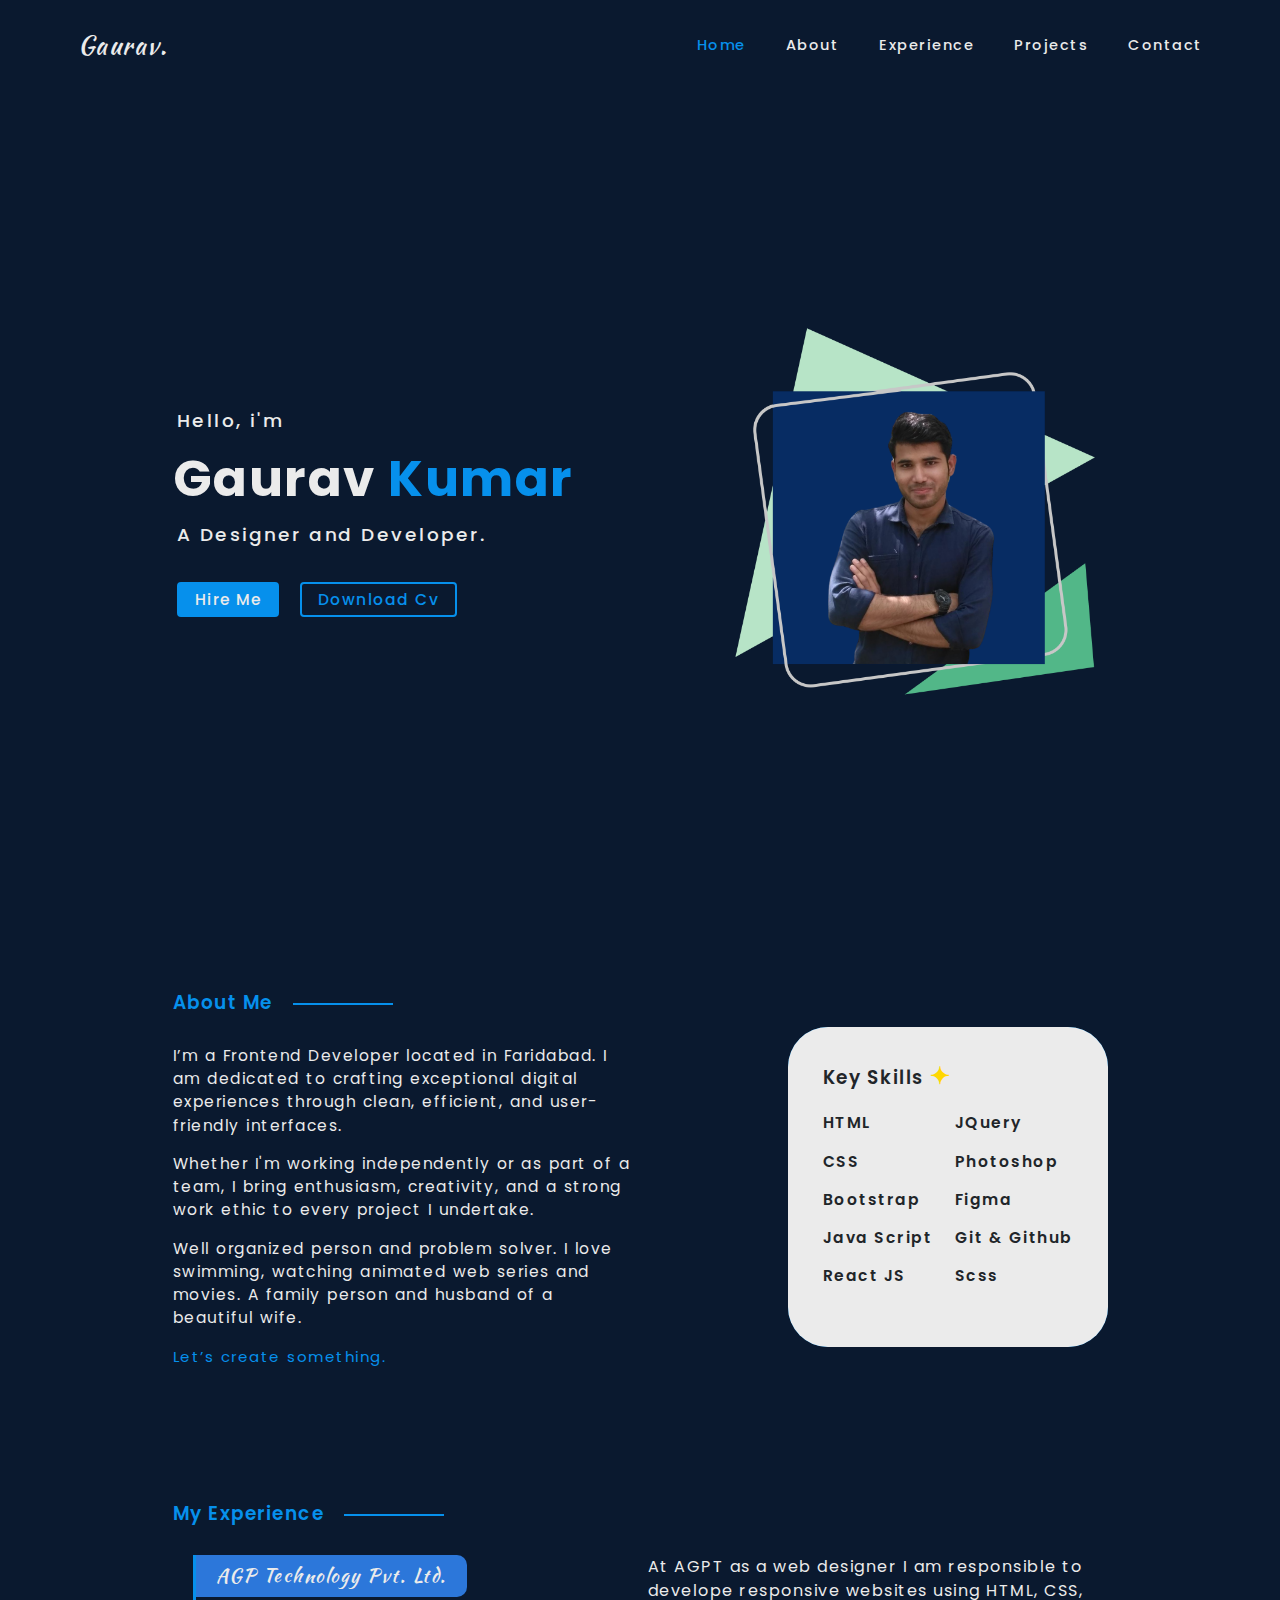
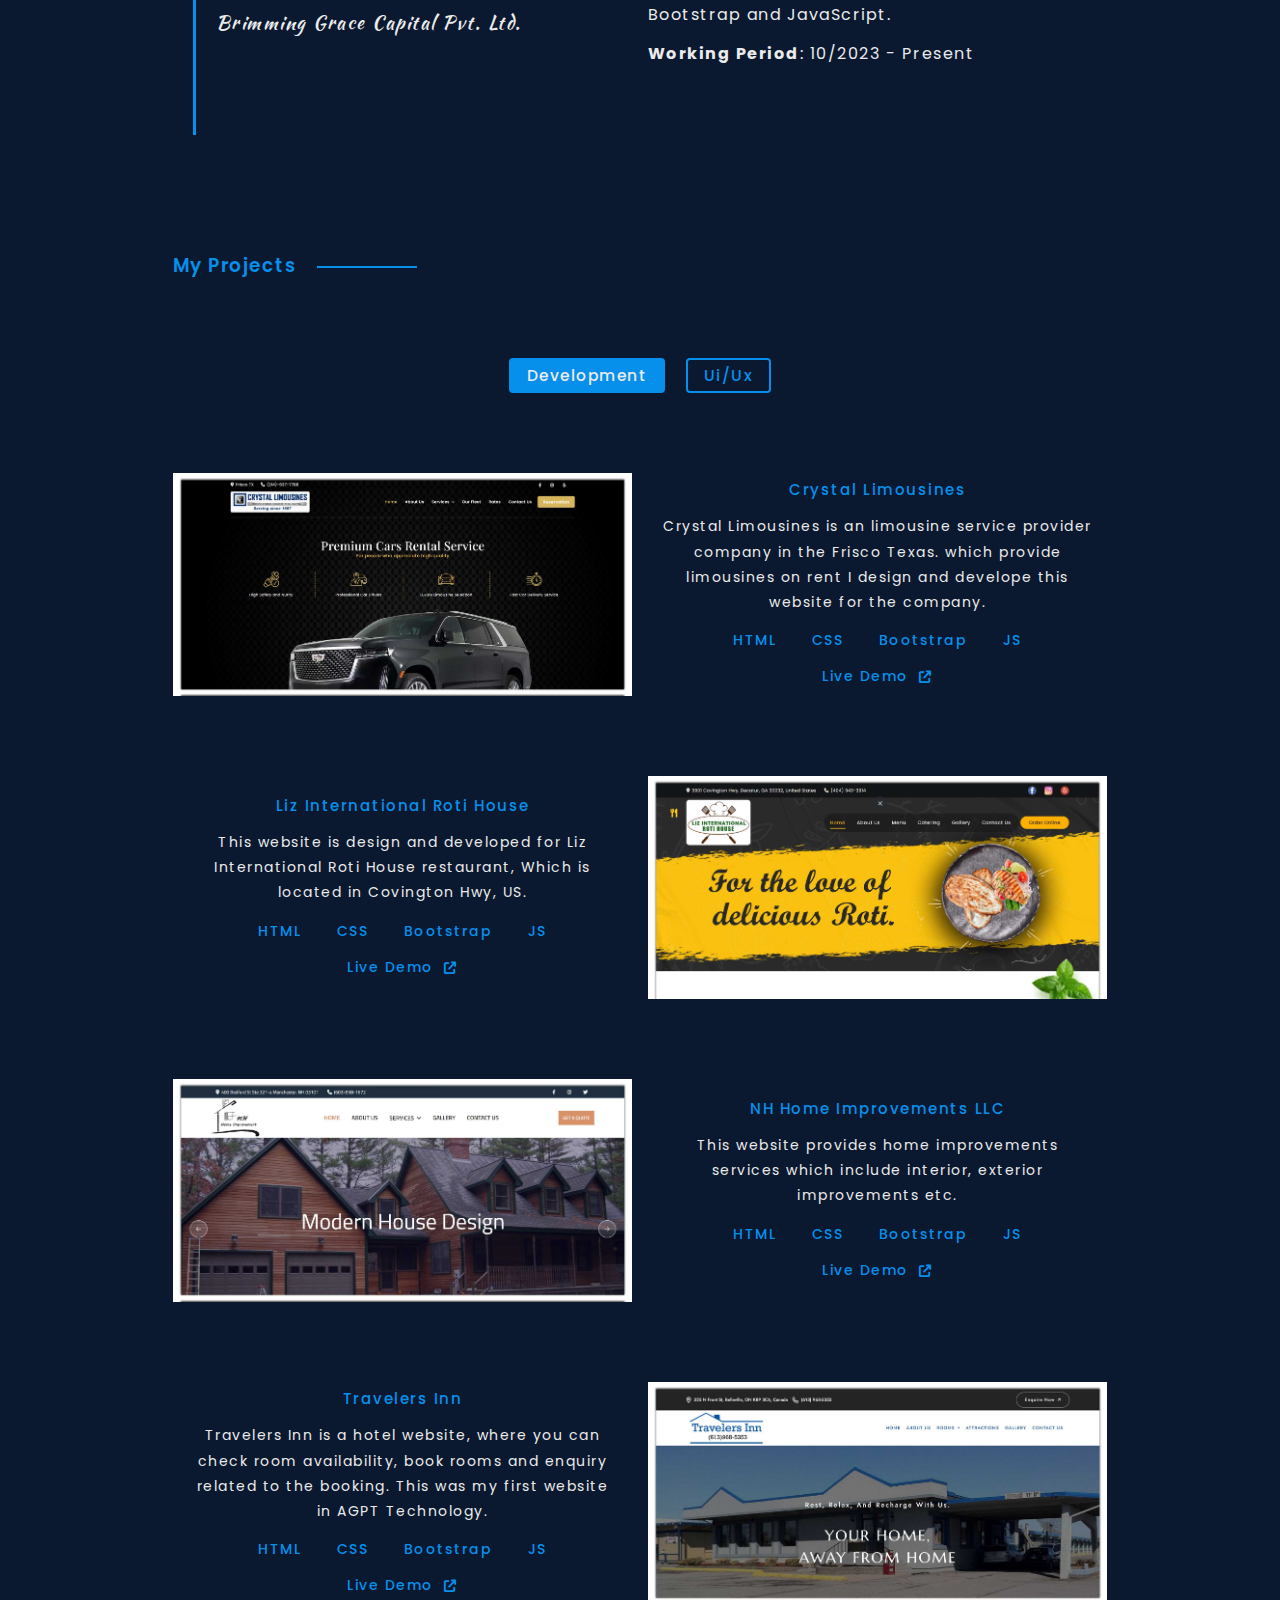
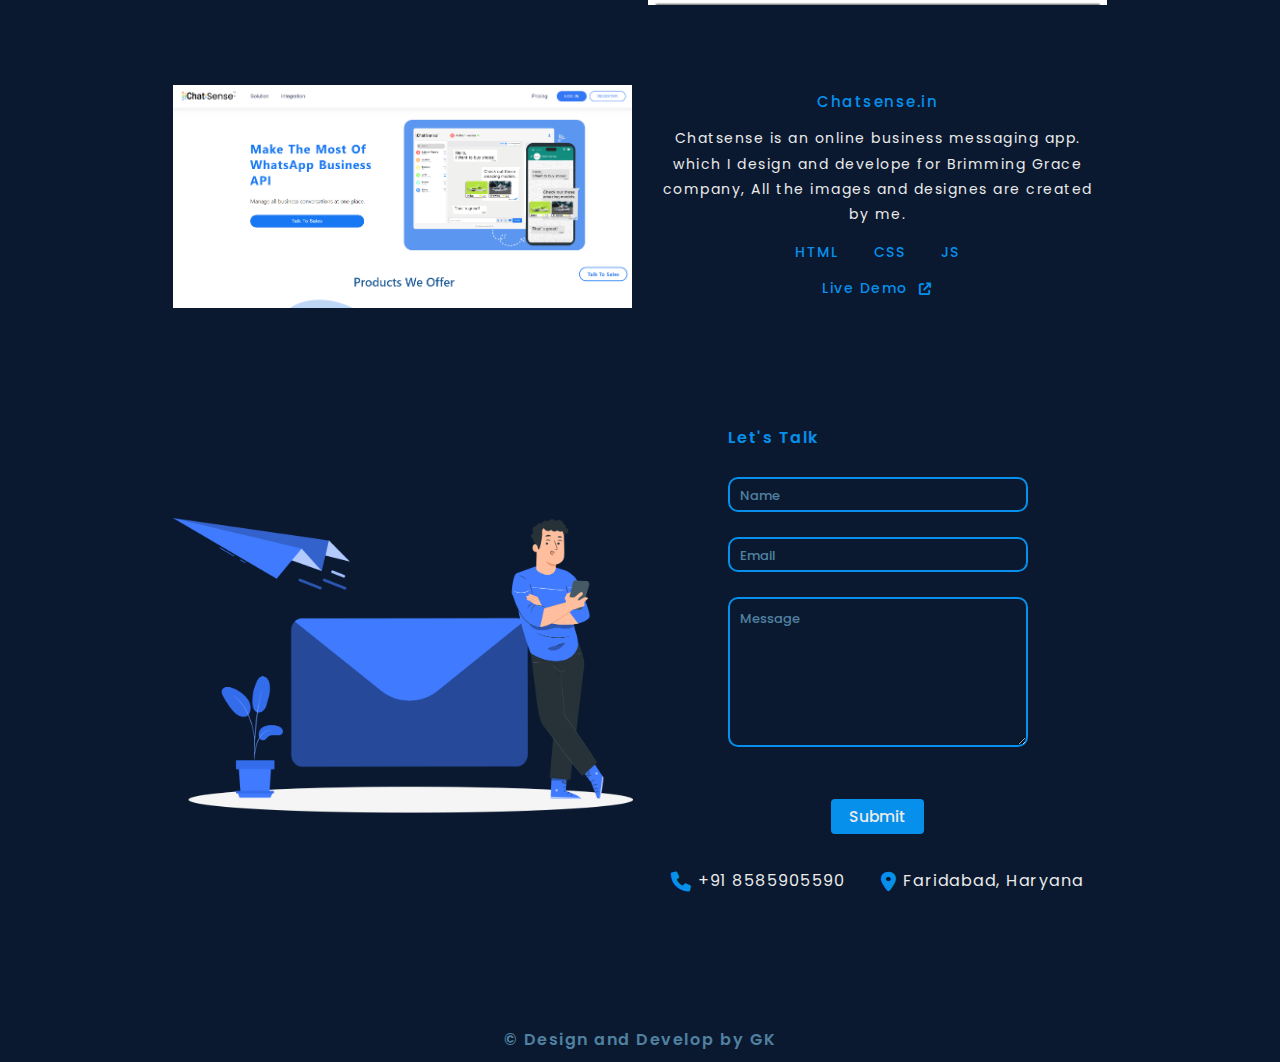
==== index.html @ 5a162b2b "Update index.html" ====
<!DOCTYPE html>
<html lang="en">
<head>

    <!-- meta -->
    <meta charset="UTF-8">
    <meta name="viewport" content="width=device-width, initial-scale=1.0">

    <!-- favicon -->
    <link rel="shortcut icon" href="assets/images/logo/favicon.png" type="image/x-icon">

    <!-- vendor css -->
    <link rel="stylesheet" href="assets/css/bootstrap.min.css">
    <link rel="stylesheet" href="assets/css/fontawesome-6.css">

    <!-- custom css -->
    <link rel="stylesheet" href="assets/css/custom.css">
    <link rel="stylesheet" href="assets/css/responsive.css">

    <title>Portfolio Of Gaurav kumar</title>

</head>
<body>

  <!-- header -->
  <header class="header"> 
    <nav class="navbar navbar-expand-md">
      <div class="container">
        <div class="logo">
          <a href="./" class="navbar-brand">Gaurav.</a>
        </div>
        <button class="navbar-toggler hamBtn" id="ham">
          <span class="line line1"></span>
          <span class="line line2"></span>
          <span class="line line3"></span>
        </button>

        <!-- mobile menu start -->
        <div class="navbar-menu" id="show-nav">

          <div class="mobile_menu">

            <div class="close_btn">
              <i class="fas fa-xmark" id="backArrow"></i>
            </div>

            <div class="profile_img">
              <img src="assets/images/profile/profileimage.jpg" alt="gaurav kumar portfolio image" >
            </div>
            
            <div class="m-name">Gaurav Kumar</div>

            <div class="social-links">
              <a href="https://github.com/frontendsoni" target="_blank"><i class="fa-brands fa-github"></i></a>
              <a href="https://www.linkedin.com/in/frontendsoni/" target="_blank"><i class="fa-brands fa-linkedin"></i></a>
              <a href="#"><i class="fa-brands fa-discord"></i></a>
              <a href="#"><i class="fa-brands fa-instagram"></i></a>
            </div>

          </div>

          <!-- desktop menu -->
          <ul class="navbar-nav mb-lg-0">
            <li class="nav-item">
              <a class="nav-link onactive" aria-current="page" href="./">Home</a>
            </li>
            <li class="nav-item">
              <a class="nav-link" href="#about">about</a>
            </li>
            <li class="nav-item">
              <a class="nav-link" href="#experience">experience</a>
            </li>
            <li class="nav-item">
              <a class="nav-link" href="#projects">projects</a>
            </li>
            <li class="nav-item">
              <a class="nav-link" href="#contact">contact</a>
            </li>
          </ul>

          <!-- mobile menu copyright info -->
          <div class="design-info">
            <p > &#169; copyright Gaurav Kumar</p>
          </div>

        </div>
      </div>
    </nav>
  </header>

  <!-- hero section -->
  <section class="hero_sec">
    <div class="container">
      <div class="row hero_row">
        <div class="col-lg-10 mx-lg-auto">
          <div class="row hero_row1">
            <div class="col-md-7 hero-text">
              <div class="hero_content">
                <p>Hello, i'm</p>
                <h1>Gaurav <span>Kumar</span></h1>
                <h2>A Designer and Developer.</h2>
                <div class="btn_box">
                  <a href="#contact" class="common_btn primary_btn me-4">Hire Me</a>
                  <a href="assets/resume/gaurav_resume.pdf" download="Gaurav_resume.pdf" class="common_btn secondary_btn">Download Cv</a>
                </div>
              </div>
            </div>
            <div class="col-md-5">
              <img src="assets/images/profile/heroimage.png" alt="frontend developer gaurav kumar">
            </div>
          </div>
        </div>
      </div>
    </div>
  </section>

  <main>
    <!-- about section -->
    <section class="about_sec sec_padding" id="about">
      <div class="container">
        <div class="row">
          <div class="col-lg-10 mx-lg-auto">
            <div class="row align-items-center">
              <div class="col-md-6">
                <div class="about-text">
                  <h3 class="section_title">About Me</h3>
                  <p>I’m a Frontend Developer located in Faridabad. I am dedicated to crafting exceptional digital experiences through clean, efficient, and user-friendly interfaces.</p>
                  <p>Whether I'm working independently or as part of a team, I bring enthusiasm, creativity, and a strong work ethic to every project I undertake.</p>
                  <p>Well organized person and problem solver. I love swimming, watching animated web series and movies. A family person and husband of a beautiful wife.</p>
                  <p><a href="#contact" class="lets_create">Let’s create something.</a></p>
                </div>
              </div>
              <div class="col-md-6">
                <div class="skill-container">
                  <div class="skillBoxBlue">
                    <div class="skillBoxWhite">
                      <h3 class="my-skills">key skills</h3>
                      <div class="skills-data d-flex  justify-content-between">
                        <ul >
                          <li>HTML</li>
                          <li>CSS</li>
                          <li>Bootstrap</li>
                          <li>Java Script</li>
                          <li>React JS</li>
                        </ul>
                        <ul>
                          <li>JQuery</li>
                          <li>Photoshop</li>
                          <li>Figma</li>
                          <li>Git & Github</li>
                          <li>Scss</li>
                        </ul>
                      </div>
                    </div>
                  </div>
    
                </div>
              </div>
            </div>
          </div>
        </div>
      </div>
    </section>

    <!-- my experience section -->
  <section class="experience_sec sec_padding" id="experience">
    <div class="container">
      <div class="row">
        <div class="col-lg-10 mx-lg-auto">
          <div class="row">
            <div class="col-md-12">
              <h3 class="section_title">My Experience</h3>
            </div>
            <div class="col-md-6">
              <ul class="companies-list">
                <li><a href="#" class="company active-company" onclick="showCompanyDesc('description2', event)">AGP Technology Pvt. Ltd.</a></li>
                <li><a href="#" class="company" onclick="showCompanyDesc('description1', event)">Brimming Grace Capital Pvt. Ltd.</a></li>
              </ul>
            </div>
            <div class="col-md-6">
              <div class="company_detail">
                <div  id="description2" class="company_desc c-active">
                  <p>At AGPT as a web designer I am responsible to develope responsive websites using HTML, CSS, Bootstrap and
                    JavaScript.</p>
                  <p><strong>Working Period</strong>: 10/2023 - Present</p>
                </div>
                <div  id="description1" class="company_desc">
                  <p>At Brimming Grace where I worked as a Web Designer for their new product Chatsense.in and Dialsense.in</p>
                  <p><strong>Working Period</strong>: 09/2022 - 10/2023</p>
                </div>
              </div>
            </div>
          </div>
        </div>
      </div>
    </div>
  </section>

    <!-- projects section -->
    <section class="project_sec sec_padding" id="projects">
      <div class="container">
        <div class="row">
          <div class="col-lg-10 mx-lg-auto">
            <div class="row">
              <div class="col-md-12">
                <h3 class="section_title">My Projects</h3>
              </div>
              <div class="col-md-12">
                <div class="btn_box text-center">
                  <a href="#" class="common_btn primary_btn me-4 wt-btn"  data-target="devWork">Development</a>
                  <a href="#" class="common_btn secondary_btn wt-btn" data-target="uiWork">Ui/Ux</a>
                </div>
              </div>
            </div>
            <div class="project_wrap w-section active" id="devWork">
              <div class="row align-items-center project_pad">
                <div class="col-md-6">
                  <div class="project-img-box">
                    <img src="assets/images/projects/crystal-limousine.jpg" alt="project1" class="project-image ">
                  </div>
                </div>
                <div class="col-md-6 space">
                  <div class="project_content text-center">
                    <h4>Crystal Limousines</h4>
                    <p>
                      Crystal Limousines is an limousine service provider company in the Frisco Texas. which provide limousines on rent I design and develope this website for the company.
                    </p>
                    <div class="tech-use">
                      <span>HTML</span>
                      <span>CSS</span>
                      <span>Bootstrap</span>
                      <span>JS</span>
                    </div>
                    <div class="code-demo">
                      <a href="https://www.crystallimousinesdfw.com/" target="_blank">
                        Live Demo 
                        <i class="fa-solid fa-arrow-up-right-from-square"></i>
                      </a>
                    </div>
                  </div>
                </div>
              </div>
              <div class="row align-items-center project_pad flex-row-reverse">
                <div class="col-md-6">
                  <div class="project-img-box">
                    <img src="assets/images/projects/liz-international.jpg" alt="project2" class="project-image ">
                  </div>
                </div>
                <div class="col-md-6 space">
                  <div class="project_content text-center">
                    <h4>Liz International Roti House</h4>
                    <p>
                      This website is design and developed for Liz International Roti House restaurant, Which is located in Covington Hwy, US.
                    </p>
                    <div class="tech-use">
                      <span>HTML</span>
                      <span>CSS</span>
                      <span>Bootstrap</span>
                      <span>JS</span>
                    </div>
                    <div class="code-demo">
                      <a href="https://lizinternationalrotihouse.com/ " target="_blank">
                        Live Demo 
                        <i class="fa-solid fa-arrow-up-right-from-square"></i>
                      </a>
                    </div>
                  </div>
                </div>
              </div>
              <div class="row align-items-center project_pad">
                <div class="col-md-6">
                  <div class="project-img-box">
                    <img src="assets/images/projects/nh-home.jpg" alt="project3" class="project-image">
                  </div>
                </div>
                <div class="col-md-6 space">
                  <div class="project_content text-center">
                    <h4>NH Home Improvements LLC</h4>
                    <p>
                      This website provides home improvements services which include interior, exterior improvements etc.
                    </p>
                    <div class="tech-use">
                      <span>HTML</span>
                      <span>CSS</span>
                      <span>Bootstrap</span>
                      <span>JS</span>
                    </div>
                    <div class="code-demo">
                      <a href="https://www.newhampshirehomeimprovementsllc.com/" target="_blank">
                        Live Demo 
                        <i class="fa-solid fa-arrow-up-right-from-square"></i>
                      </a>
                    </div>
                  </div>
                </div>
              </div>
              <div class="row align-items-center project_pad flex-row-reverse">
                <div class="col-md-6">
                  <div class="project-img-box">
                    <img src="assets/images/projects/travelers-inn.jpg" alt="project1" class="project-image ">
                  </div>
                </div>
                <div class="col-md-6 space">
                  <div class="project_content text-center">
                    <h4>Travelers Inn</h4>
                    <p>
                      Travelers Inn is a hotel website, where you can check room availability, book rooms and enquiry related to the booking. This was my first website in AGPT Technology.
                    </p>
                    <div class="tech-use">
                      <span>HTML</span>
                      <span>CSS</span>
                      <span>Bootstrap</span>
                      <span>JS</span>
                    </div>
                    <div class="code-demo">
                      <a href="https://www.travelersinn.ca/" target="_blank">
                        Live Demo 
                        <i class="fa-solid fa-arrow-up-right-from-square"></i>
                      </a>
                    </div>
                  </div>
                </div>
              </div>
              <div class="row align-items-center project_pad">
                <div class="col-md-6">
                  <div class="project-img-box">
                    <img src="assets/images/projects/chatsense.png" alt="project1" class="project-image ">
                  </div>
                </div>
                <div class="col-md-6 space">
                  <div class="project_content text-center">
                    <h4>Chatsense.in</h4>
                    <p>
                      Chatsense is an online business messaging app. which I design and develope for Brimming Grace company, All the images and designes are created by me.
                    </p>
                    <div class="tech-use">
                      <span>HTML</span>
                      <span>CSS</span>
                      <span>JS</span>
                    </div>
                    <div class="code-demo">
                      <a href="https://chatsense.in/" target="_blank">
                        Live Demo 
                        <i class="fa-solid fa-arrow-up-right-from-square"></i>
                      </a>
                    </div>
                  </div>
                </div>
              </div>
            </div>
          </div>
          <div class="row project_pad w-section" id="uiWork">
            <div class="col-md-6 mx-auto">
              <div class="tile-box">
                <img src="assets/images/resources/No-data.gif" alt="" class="w-100">
              </div>
            </div>
          </div>
        </div>
      </div>
    </section>

    <!-- contact section -->

    <section class="contact_sec sec_padding" id="contact">
      <div class="container">
        <div class="row">
          <div class="col-lg-10 mx-lg-auto">
            <div class="row align-items-center">
              <div class="col-md-6">
                <img src="assets/images/resources/email.png" alt="email-pic">
              </div>
              <div class="col-md-6">
                <div class="align_wrap">
                  <div class="form_wrap">
                    <h5 class="contact-heading" id="contact">
                      Let's Talk
                    </h5>
                    <form action="https://formspree.io/f/xoqolaor"
                    method="POST" id="contactForm">
                      <div>
                        <input type="text" name="name" placeholder="Name" id="name">
                        <div id="nameerr" class="err"></div>
                      </div>
                      <div>
                        <input type="email" name="email" placeholder="Email" id="email">
                        <div id="emailerr" class="err"></div>
                      </div>
                      <div>
                        <textarea name="message" id="message" cols="30" rows="10" placeholder="Message"></textarea>
                        <div id="messageerr" class="err"></div>
                      </div>
                      <div class="buttonBox text-center"><button type="submit" class="common_btn primary_btn" id="form-submit-btn">Submit</button></div>
                    </form>
                  </div>
                </div>
                <div class="contactInfo">
                  <span class="mobileNumber"><i class="fas fa-phone"></i> +91 8585905590</span>
                  <span class="address"><i class="fas fa-location-dot"></i> Faridabad, Haryana</span>
                </div>
              </div>
            </div>   
          </div>
        </div>
        
      </div>
    </section>
  </main>

  <!-- footer -->
  <footer class="buy_me_coffee">
    <div class="container">
      <div class="row">
        <div class="col-md-12">
          <div class="copyright">
            <!-- <p><i class="fa-regular fa-cup-straw"></i> Buy Me Coffee <i class="fa-regular fa-cup-straw"></i></p> -->
            <p class="copyright-text"> &#169; Design and Develop by GK</p>
          </div>
        </div>
      </div>
    </div>
  </footer>

  <!--vendor js  -->
  <script src="assets/js/bootstrap.bundle.min.js"></script>

  <!-- custom js -->
  <script src="assets/js/custom.js"></script>

</body>
</html>
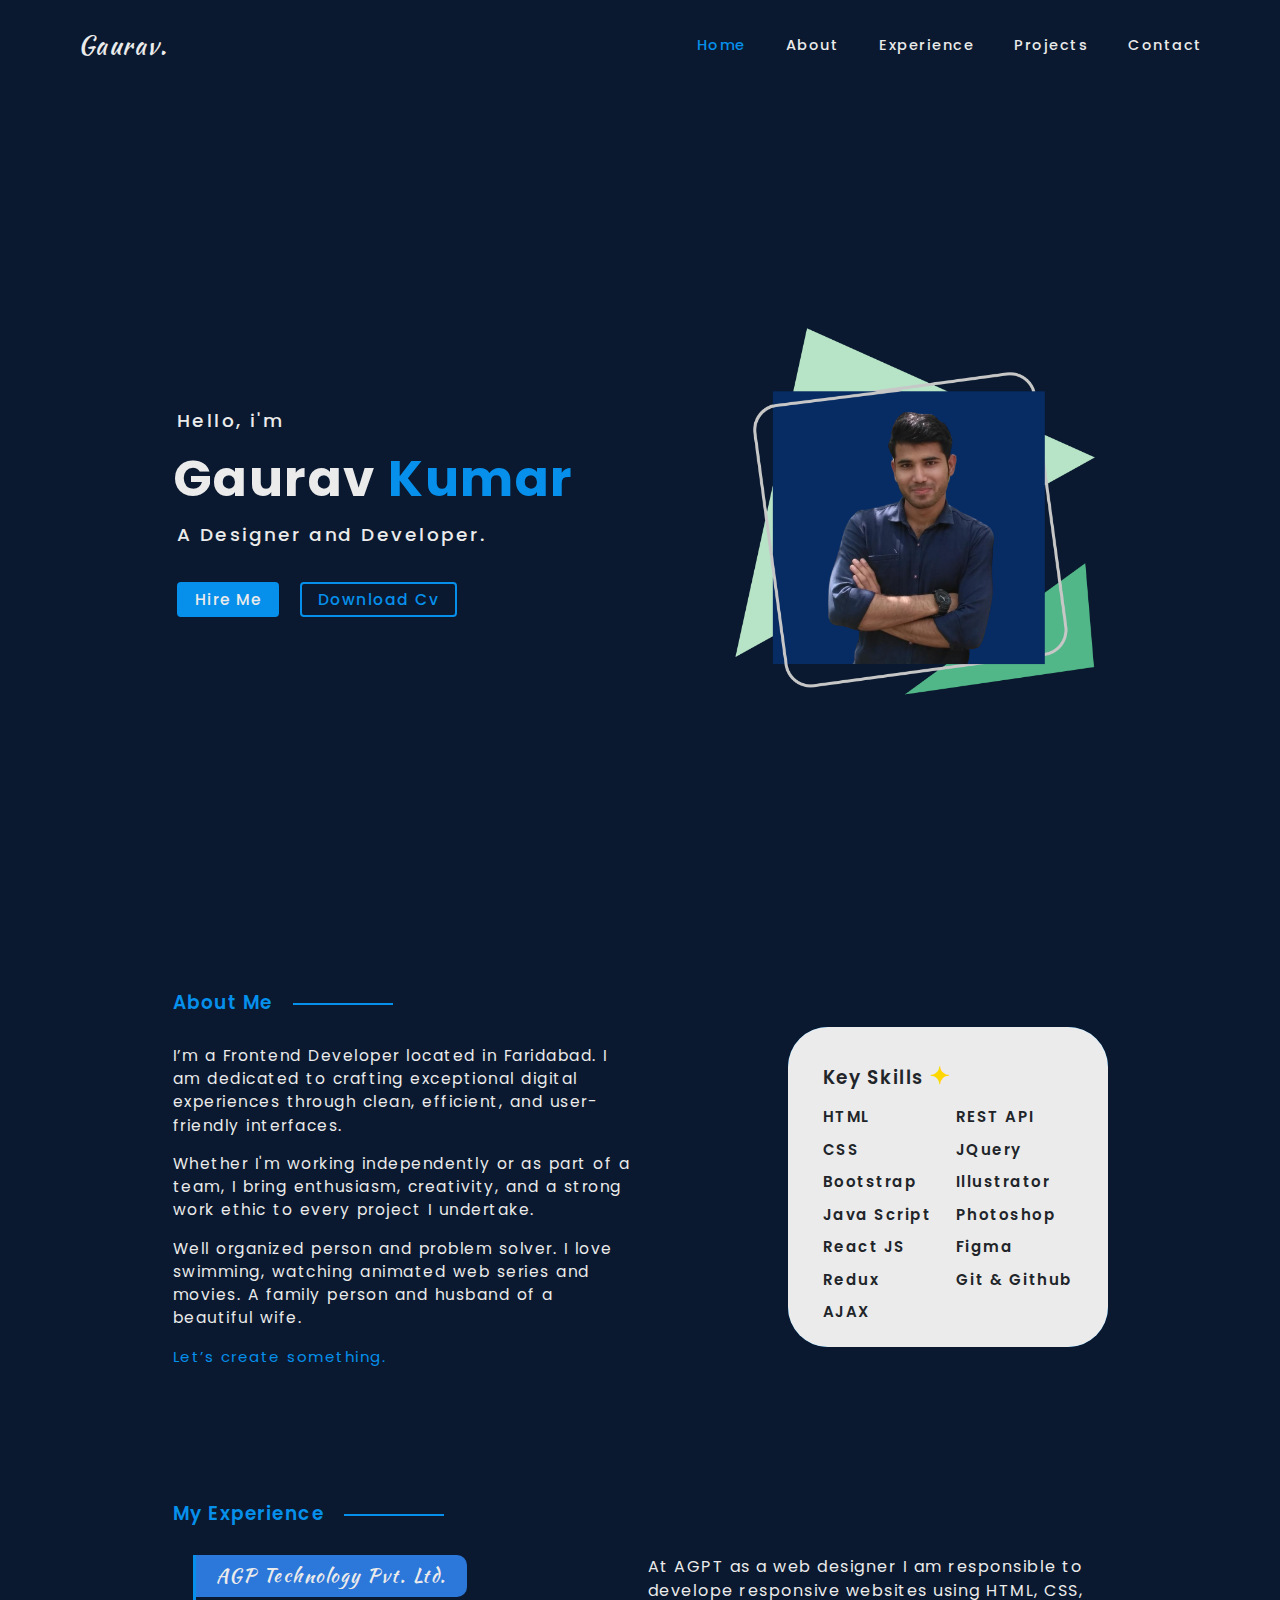
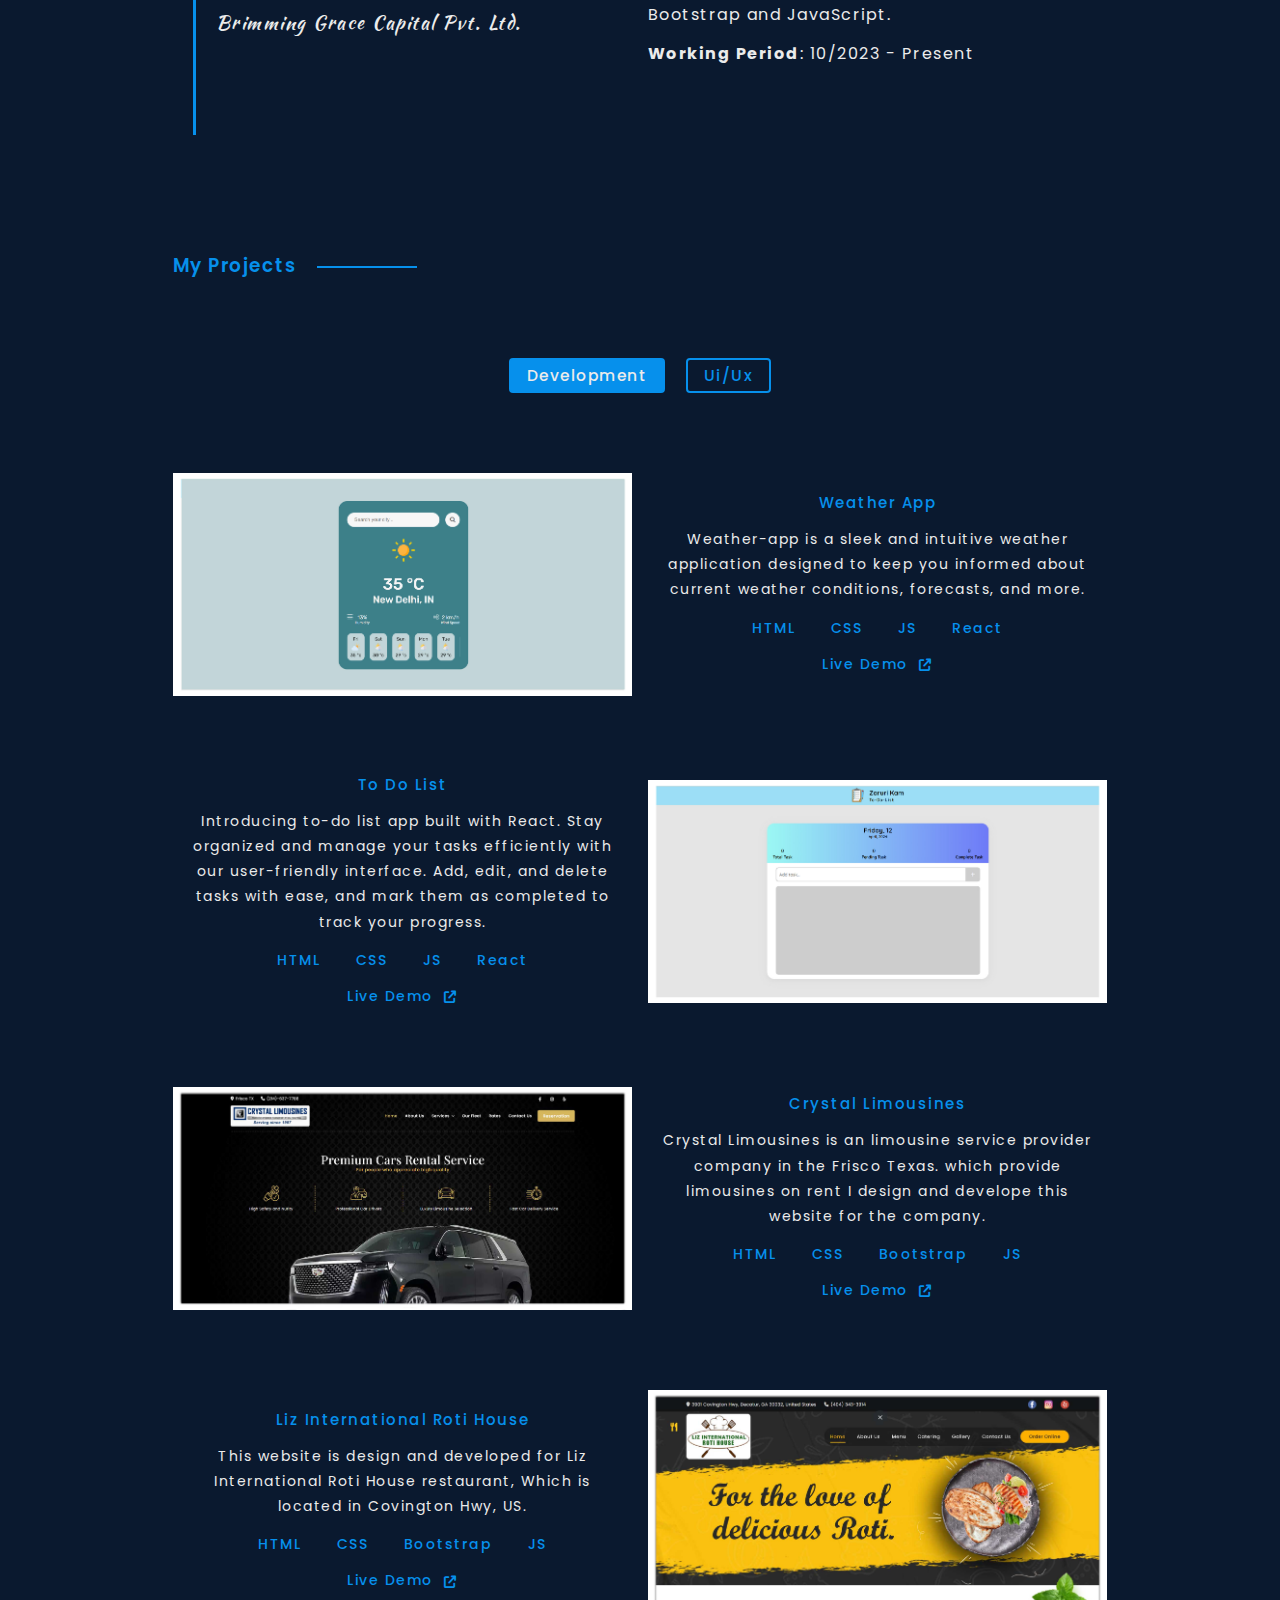
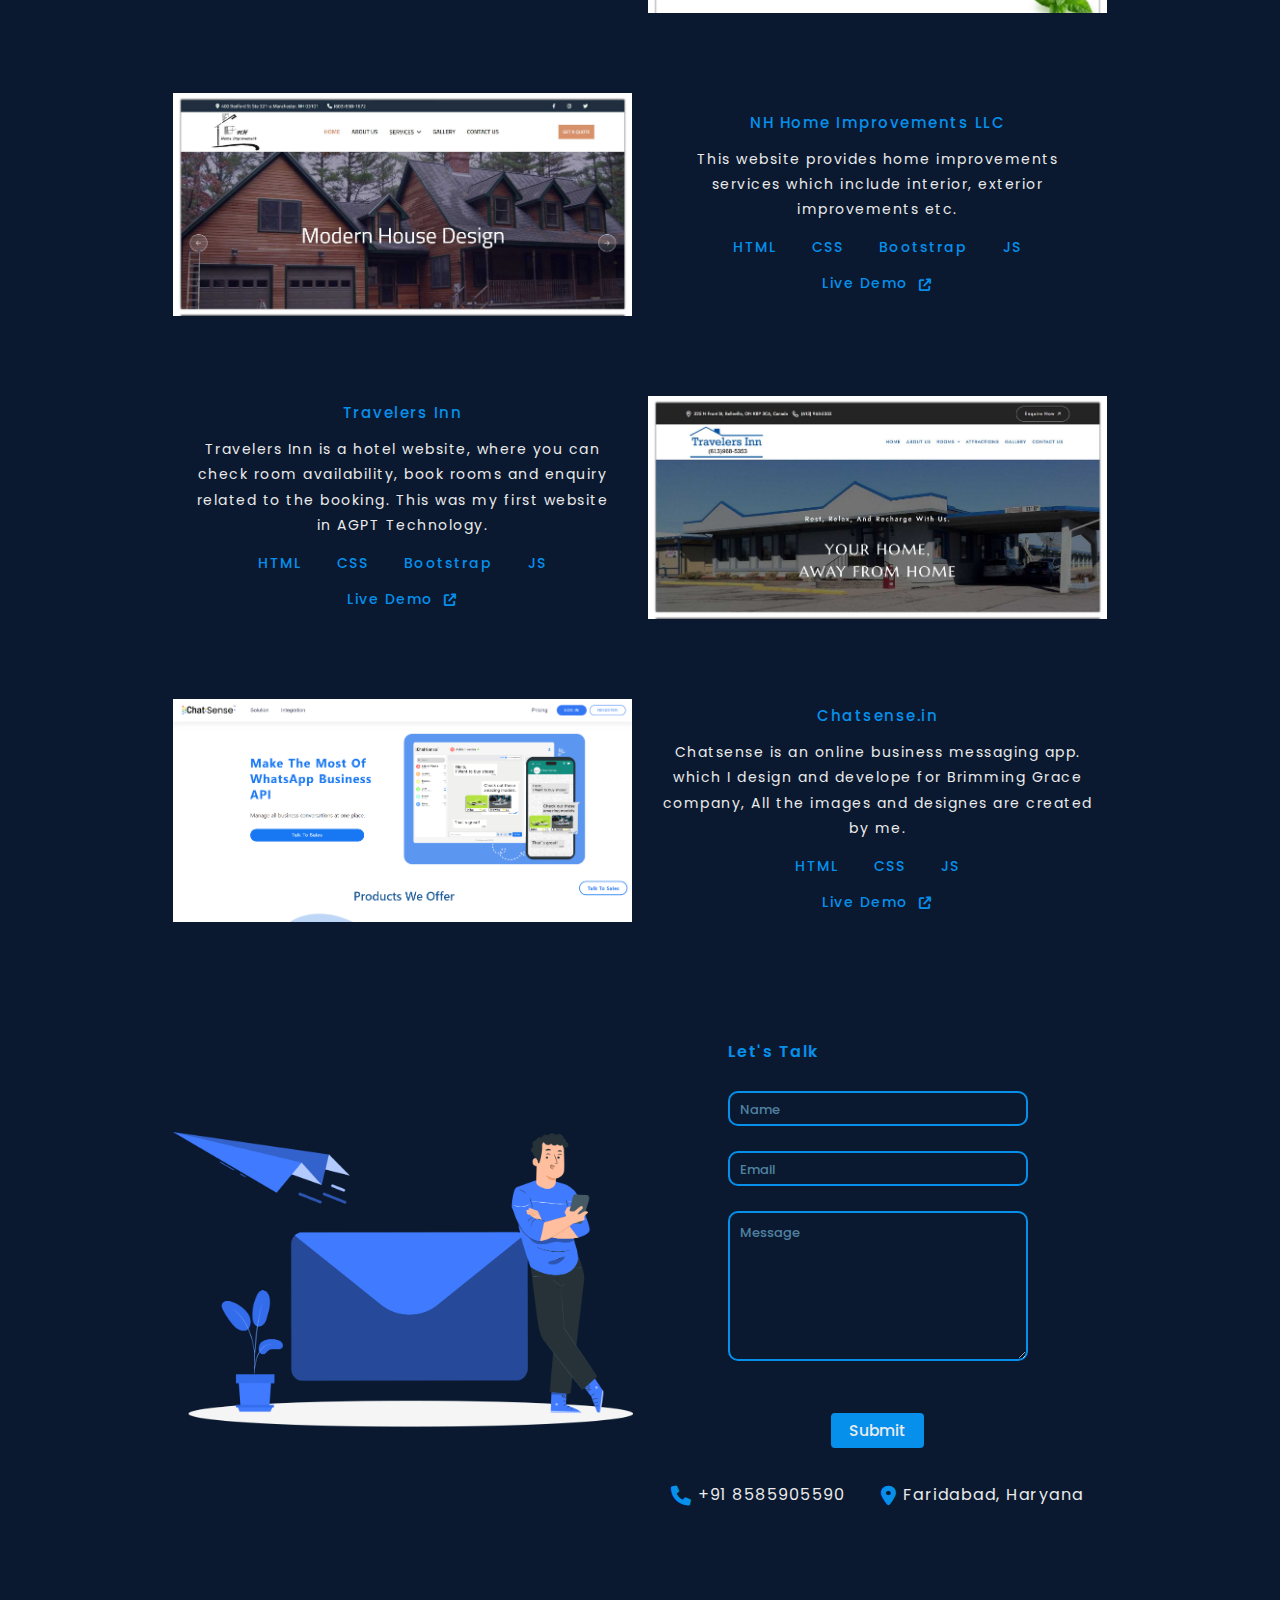
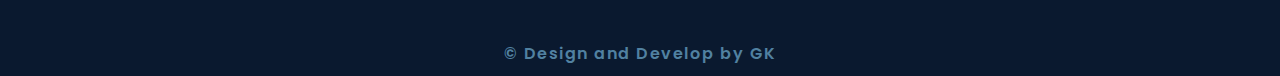
==== commit 91d13b76: "update portfolio" ====
--- a/index.html
+++ b/index.html
@@ -101,7 +101,7 @@
                 <h2>A Designer and Developer.</h2>
                 <div class="btn_box">
                   <a href="#contact" class="common_btn primary_btn me-4">Hire Me</a>
-                  <a href="assets/resume/gaurav_resume.pdf" download="Gaurav_resume.pdf" class="common_btn secondary_btn">Download Cv</a>
+                  <a href="https://github.com/frontendsoni/myportfolio/raw/main/assets/resume/gaurav_resume.pdf" download="Gaurav_resume.pdf" class="common_btn secondary_btn">Download Cv</a>
                 </div>
               </div>
             </div>
@@ -142,13 +142,16 @@
                           <li>Bootstrap</li>
                           <li>Java Script</li>
                           <li>React JS</li>
+                          <li>Redux</li>
+                          <li>AJAX</li>
                         </ul>
                         <ul>
+                          <li>REST API</li>
                           <li>JQuery</li>
+                          <li>Illustrator</li>
                           <li>Photoshop</li>
                           <li>Figma</li>
                           <li>Git & Github</li>
-                          <li>Scss</li>
                         </ul>
                       </div>
                     </div>
@@ -213,6 +216,60 @@
               </div>
             </div>
             <div class="project_wrap w-section active" id="devWork">
+              <div class="row align-items-center project_pad">
+                <div class="col-md-6">
+                  <div class="project-img-box">
+                    <img src="assets/images/projects/weather-app.jpg" alt="weather-app" class="project-image ">
+                  </div>
+                </div>
+                <div class="col-md-6 space">
+                  <div class="project_content text-center">
+                    <h4>Weather App</h4>
+                    <p>
+                      Weather-app is a sleek and intuitive weather application designed to keep you informed about current weather conditions, forecasts, and more.
+                    </p>
+                    <div class="tech-use">
+                      <span>HTML</span>
+                      <span>CSS</span>
+                      <span>JS</span>
+                      <span>React</span>
+                    </div>
+                    <div class="code-demo">
+                      <a href="https://frontendsoni.github.io/weather-app/" target="_blank">
+                        Live Demo 
+                        <i class="fa-solid fa-arrow-up-right-from-square"></i>
+                      </a>
+                    </div>
+                  </div>
+                </div>
+              </div>
+              <div class="row align-items-center project_pad flex-row-reverse">
+                <div class="col-md-6">
+                  <div class="project-img-box">
+                    <img src="assets/images/projects/todo-list.jpg" alt="todo-list" class="project-image ">
+                  </div>
+                </div>
+                <div class="col-md-6 space">
+                  <div class="project_content text-center">
+                    <h4>To Do List</h4>
+                    <p>
+                      Introducing to-do list app built with React. Stay organized and manage your tasks efficiently with our user-friendly interface. Add, edit, and delete tasks with ease, and mark them as completed to track your progress.
+                    </p>
+                    <div class="tech-use">
+                      <span>HTML</span>
+                      <span>CSS</span>
+                      <span>JS</span>
+                      <span>React</span>
+                    </div>
+                    <div class="code-demo">
+                      <a href="https://frontendsoni.github.io/todolist-react/" target="_blank">
+                        Live Demo 
+                        <i class="fa-solid fa-arrow-up-right-from-square"></i>
+                      </a>
+                    </div>
+                  </div>
+                </div>
+              </div>
               <div class="row align-items-center project_pad">
                 <div class="col-md-6">
                   <div class="project-img-box">
--- a/assets/css/custom.css
+++ b/assets/css/custom.css
@@ -261,7 +261,7 @@
   text-transform: capitalize;
   font-size: 1.85rem;
   font-weight: 600;
-  padding-bottom: 15px;
+  margin-bottom: 15px;
 }
 .my-skills::after {
     content: "✦";
@@ -270,9 +270,9 @@
     color: rgb(255, 215, 0);  
 }
 .skills-data ul li {
-  font-size: 1.55rem;
+  font-size: 1.5rem;
   font-weight: 600;
-  padding-bottom: 15px;
+  padding-bottom: 10px;
  }
 
 /* my experience section */
@@ -323,6 +323,14 @@
 }
 .btn_box {
   margin-top: 50px;
+}
+.primary_btn.wt-btn:hover {
+  color: var(--primary-color);
+  background-color: var(--secondary-color);
+}
+.secondary_btn.wt-btn:hover {
+  background-color: transparent;
+  color: var(--secondary-color);
 }
 .project_content {
   font-size: 1.4rem;
--- a/assets/css/responsive.css
+++ b/assets/css/responsive.css
@@ -140,6 +140,7 @@
   }
   .skills-data ul li{
     font-size: 1.4rem;
+    padding-bottom: 8px;
   }
 
   .btn_box {
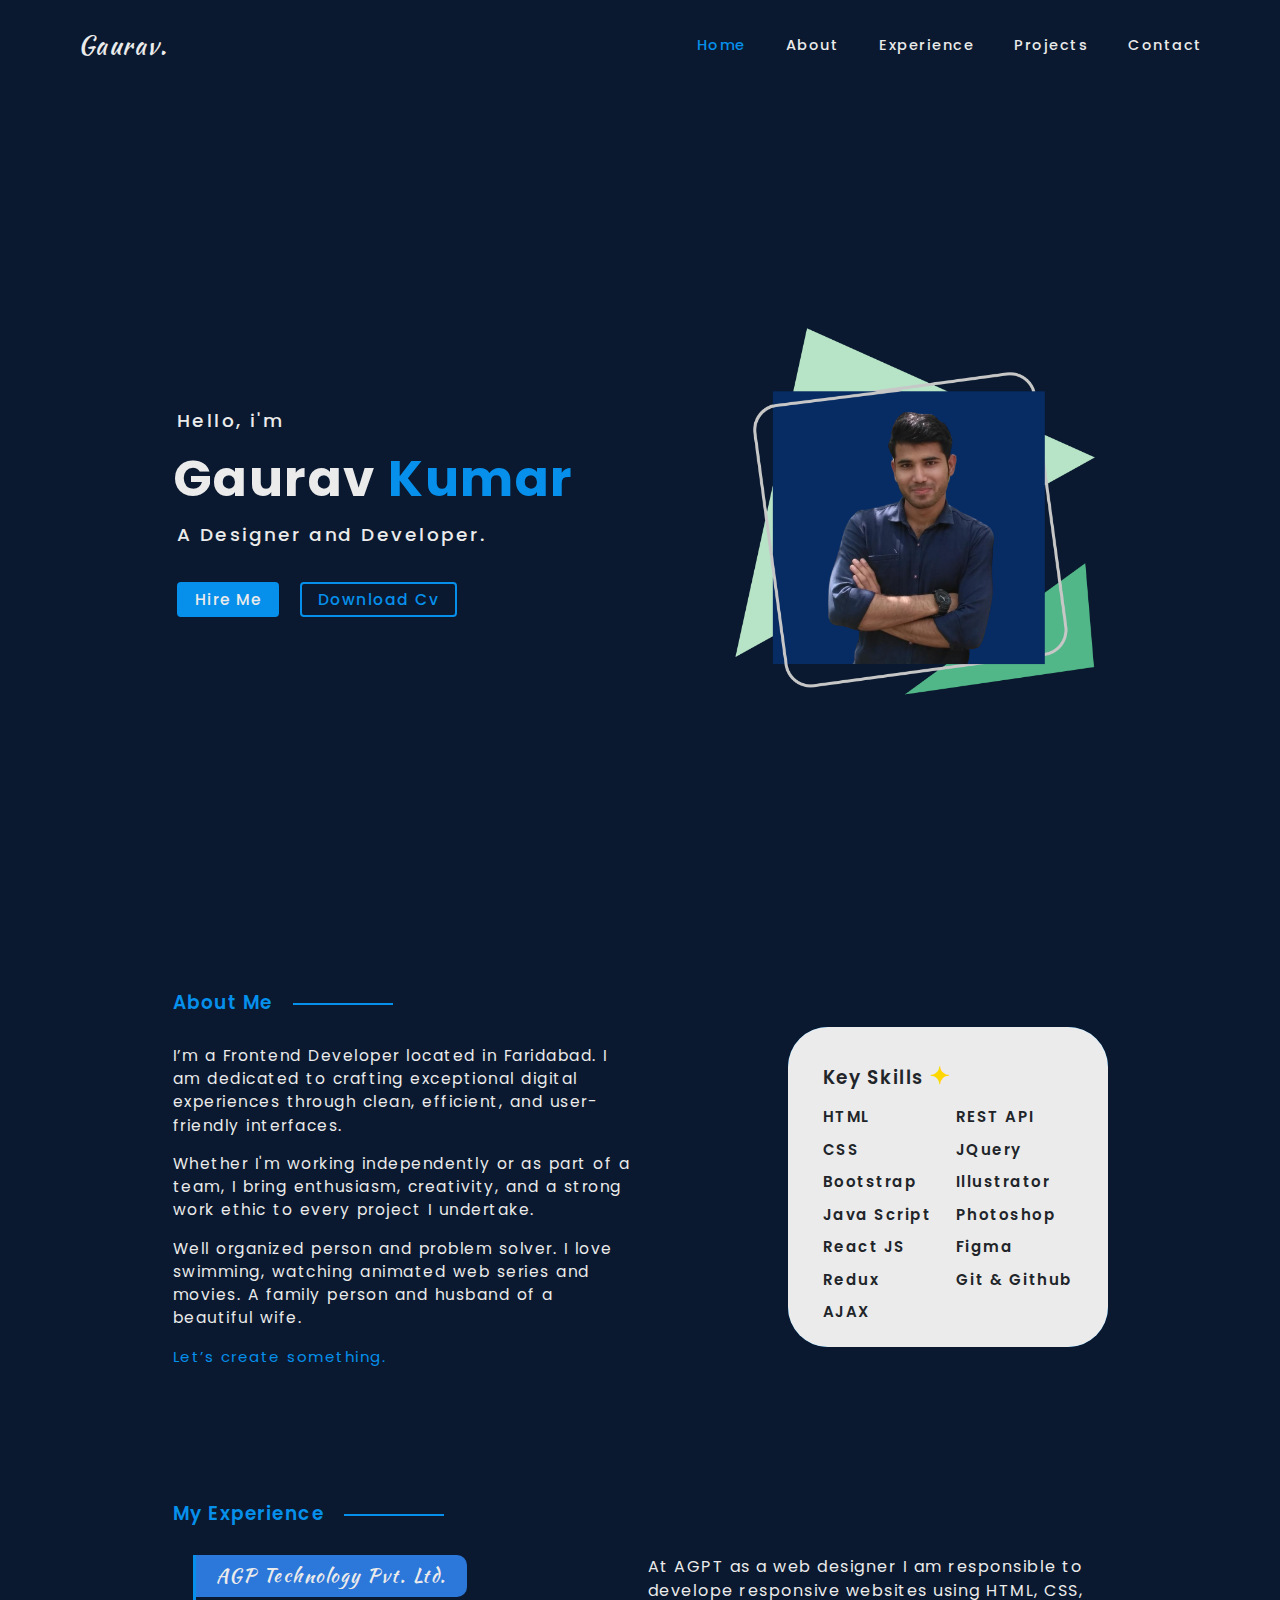
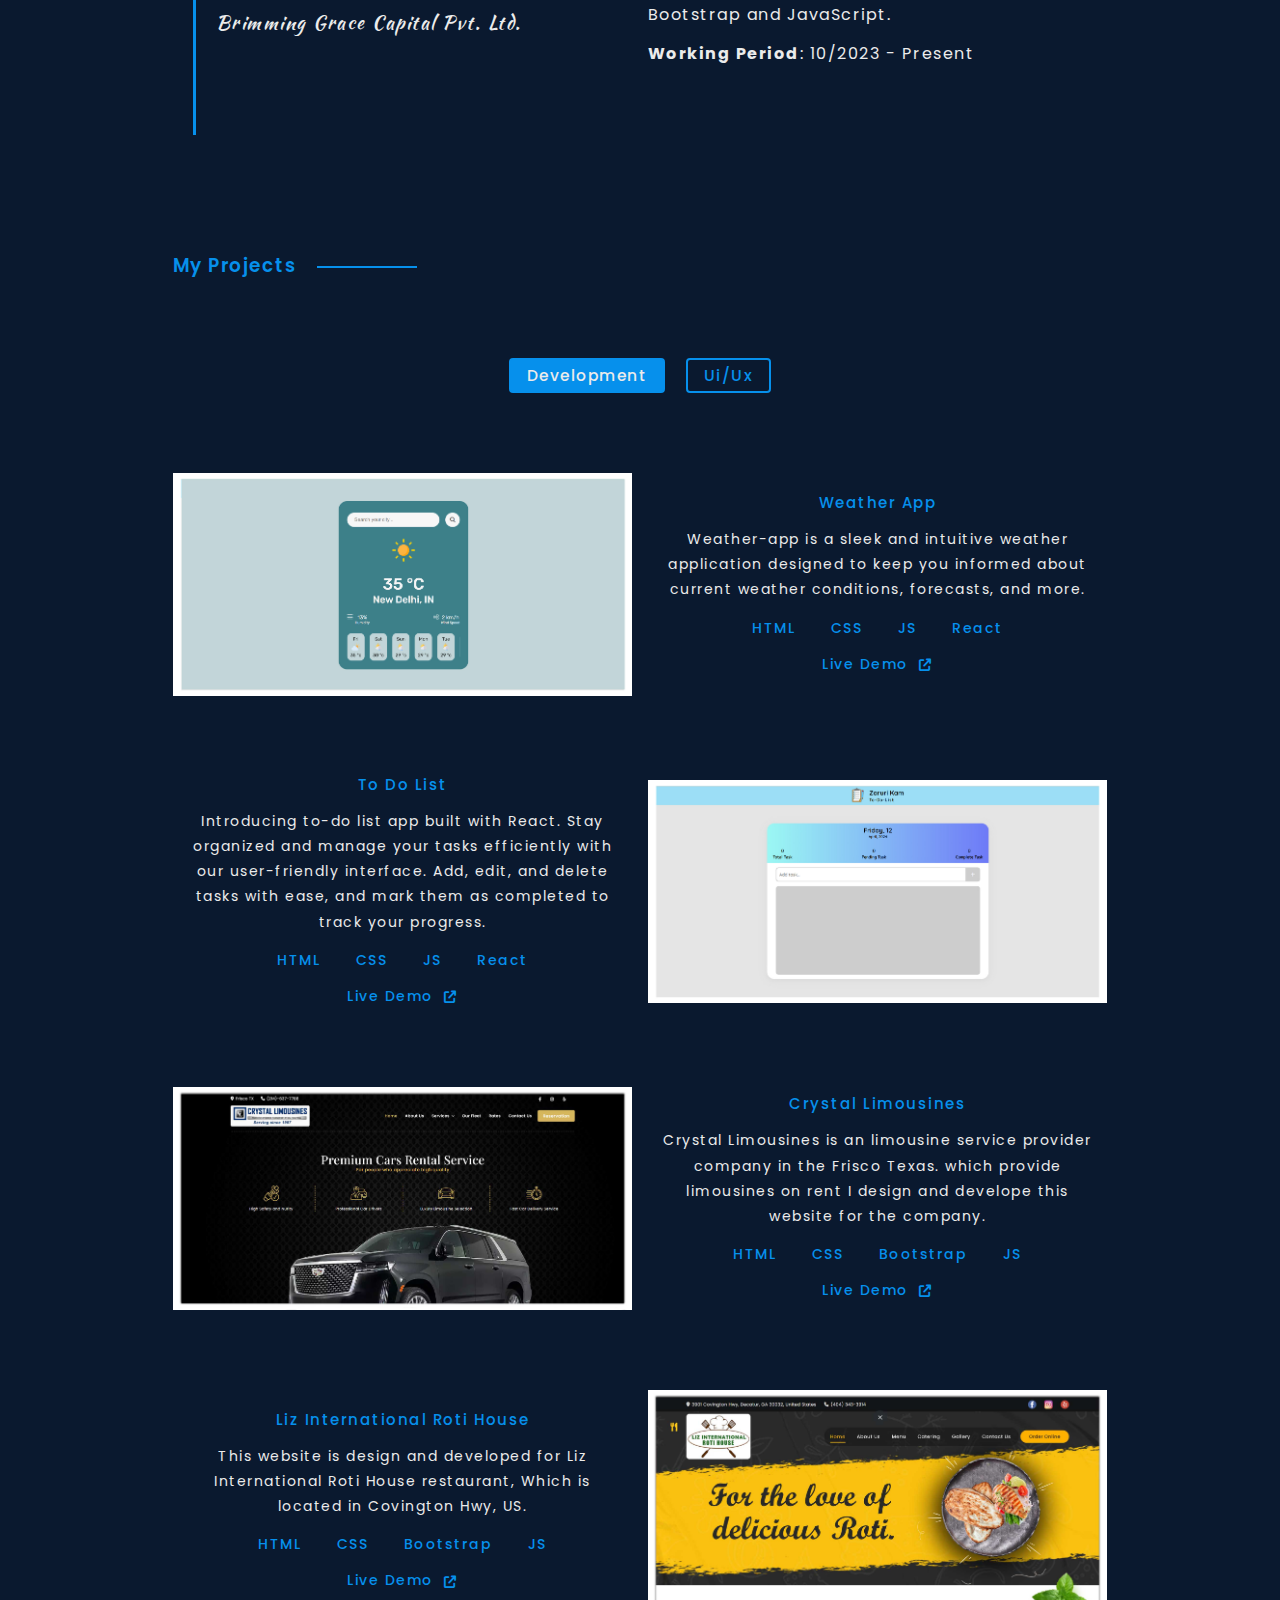
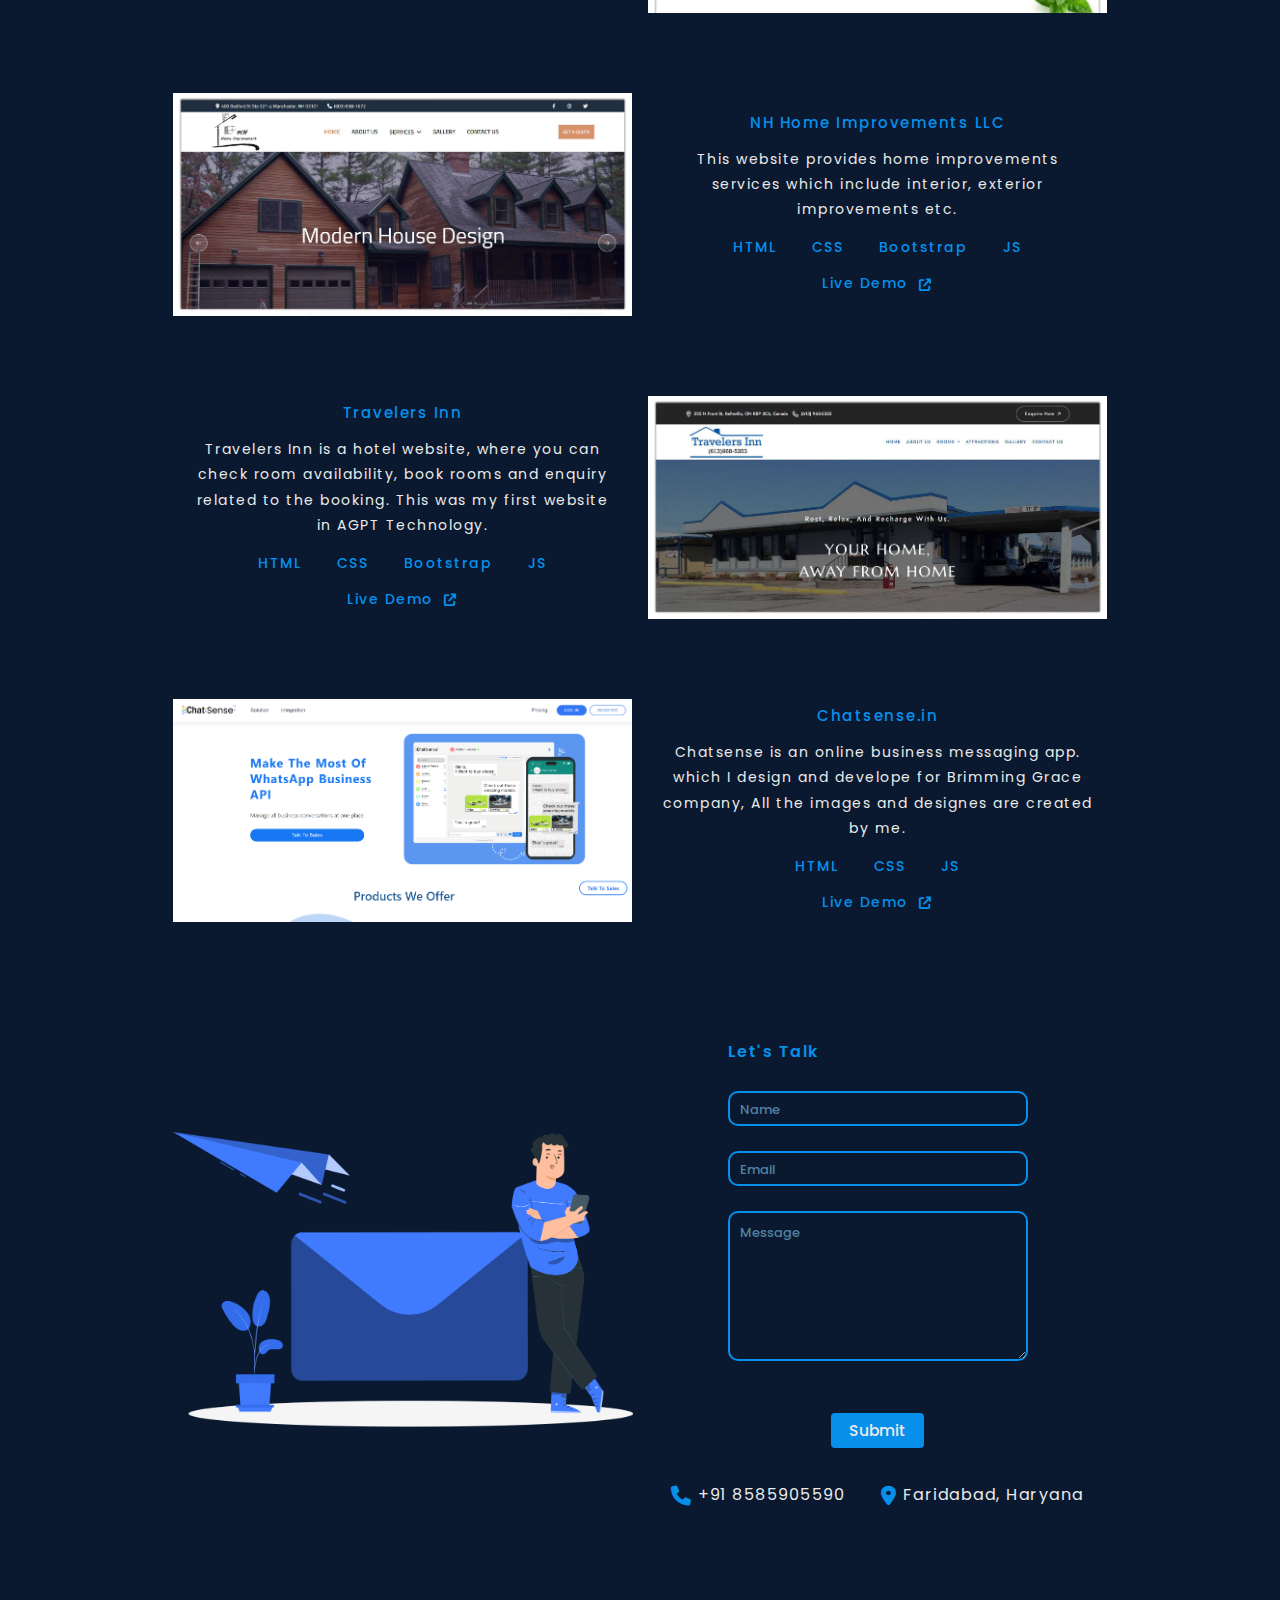
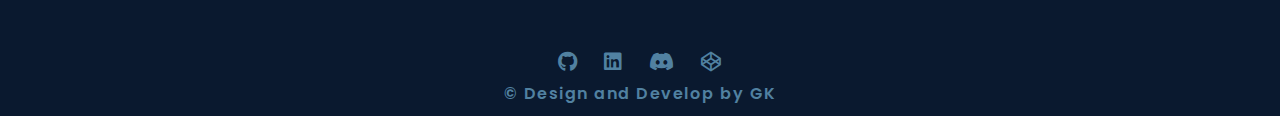
==== commit f4711705: "updated portfolio" ====
--- a/index.html
+++ b/index.html
@@ -53,8 +53,8 @@
             <div class="social-links">
               <a href="https://github.com/frontendsoni" target="_blank"><i class="fa-brands fa-github"></i></a>
               <a href="https://www.linkedin.com/in/frontendsoni/" target="_blank"><i class="fa-brands fa-linkedin"></i></a>
-              <a href="#"><i class="fa-brands fa-discord"></i></a>
-              <a href="#"><i class="fa-brands fa-instagram"></i></a>
+              <a href="https://discord.com/users/1125758599747088467" target="_blank"><i class="fa-brands fa-discord"></i></a>
+              <a href="https://codepen.io/hgpvgput-the-selector" target="_blank"><i class="fa-brands fa-codepen"></i></a>
             </div>
 
           </div>
@@ -101,7 +101,7 @@
                 <h2>A Designer and Developer.</h2>
                 <div class="btn_box">
                   <a href="#contact" class="common_btn primary_btn me-4">Hire Me</a>
-                  <a href="https://github.com/frontendsoni/myportfolio/raw/main/assets/resume/gaurav_resume.pdf" download="Gaurav_resume.pdf" class="common_btn secondary_btn">Download Cv</a>
+                  <a href="https://github.com/frontendsoni/myportfolio/raw/main/assets/resume/gauravkumarresume.pdf" download="Gaurav_resume.pdf" class="common_btn secondary_btn">Download Cv</a>
                 </div>
               </div>
             </div>
@@ -469,6 +469,12 @@
     <div class="container">
       <div class="row">
         <div class="col-md-12">
+          <div class="social-links-main">
+            <a href="https://github.com/frontendsoni" target="_blank"><i class="fa-brands fa-github"></i></a>
+            <a href="https://www.linkedin.com/in/frontendsoni/" target="_blank"><i class="fa-brands fa-linkedin"></i></a>
+            <a href="https://discord.com/users/1125758599747088467" target="_blank"><i class="fa-brands fa-discord"></i></a>
+            <a href="https://codepen.io/hgpvgput-the-selector" target="_blank"><i class="fa-brands fa-codepen"></i></a>
+          </div>
           <div class="copyright">
             <!-- <p><i class="fa-regular fa-cup-straw"></i> Buy Me Coffee <i class="fa-regular fa-cup-straw"></i></p> -->
             <p class="copyright-text"> &#169; Design and Develop by GK</p>
--- a/assets/css/custom.css
+++ b/assets/css/custom.css
@@ -390,6 +390,7 @@
   background-color: transparent !important;
   padding: 10px;
   outline: none;
+  color: var(--primary-color);
 }
 input:-webkit-autofill,
 input:-webkit-autofill:hover, 
@@ -412,6 +413,7 @@
   background-color: transparent !important;
   padding: 10px;
   outline: none;
+  color: var(--primary-color);
 }
 ::placeholder {
   color: #5181A1;
@@ -437,6 +439,14 @@
   padding-left: 5px;
 }
 /* footer */
+.social-links-main {
+  text-align: center;
+}
+.social-links-main i {
+  font-size: 20px;
+  color: var(--tertiory-color);
+  padding: 10px;
+}
 .buy_me_coffee {
   padding-top: 60px;
 }
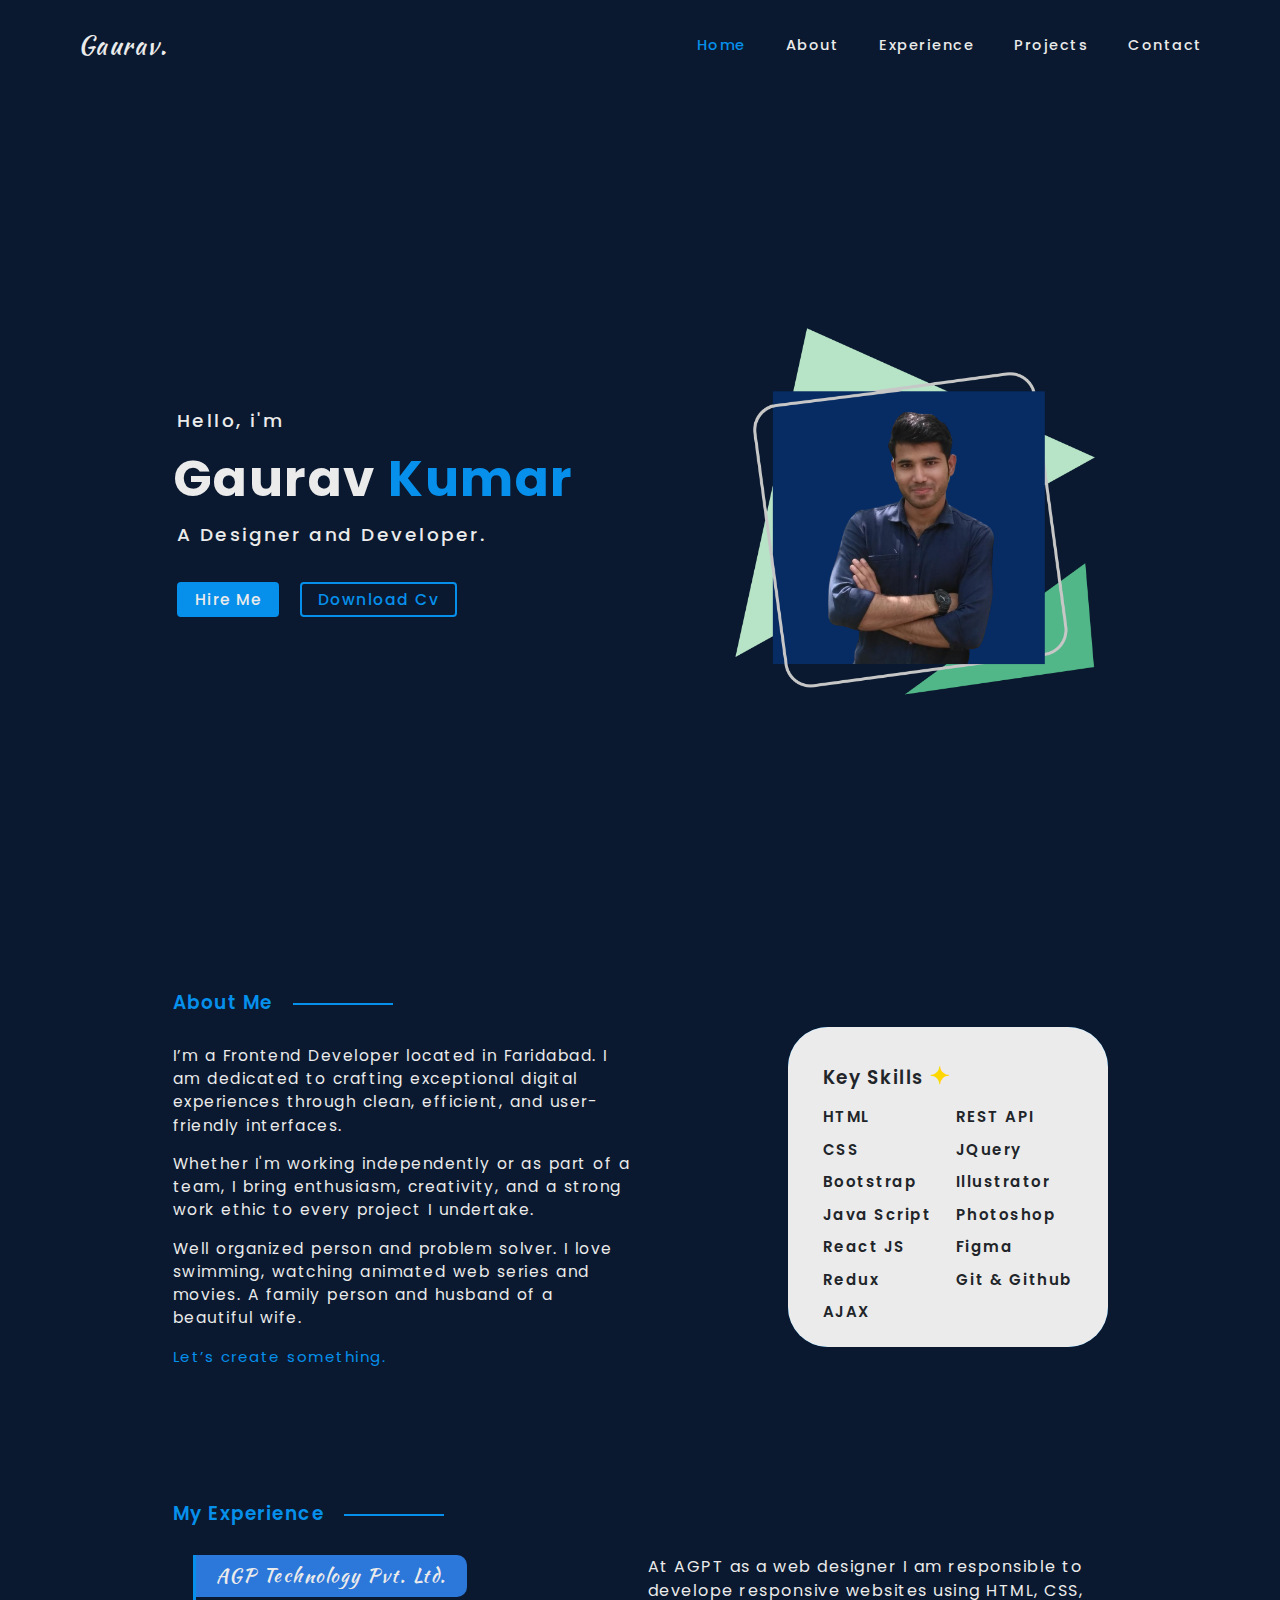
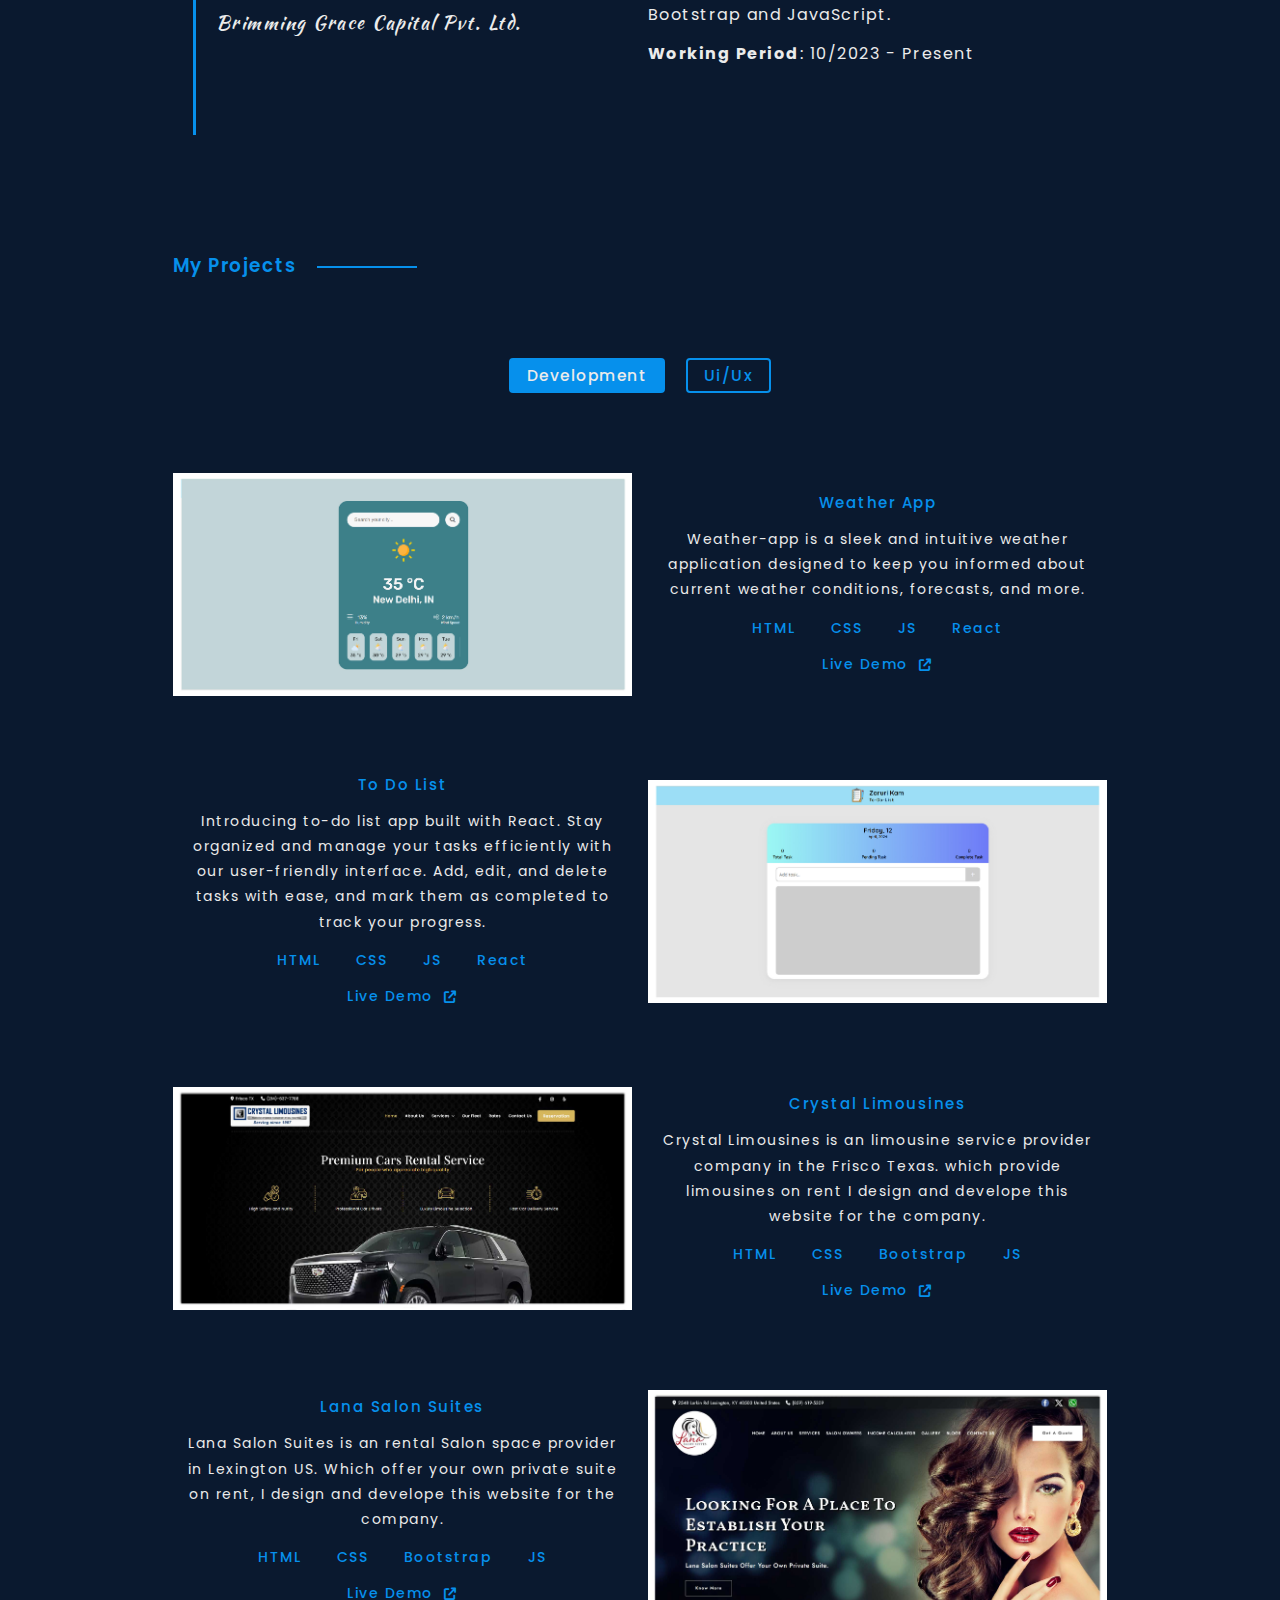
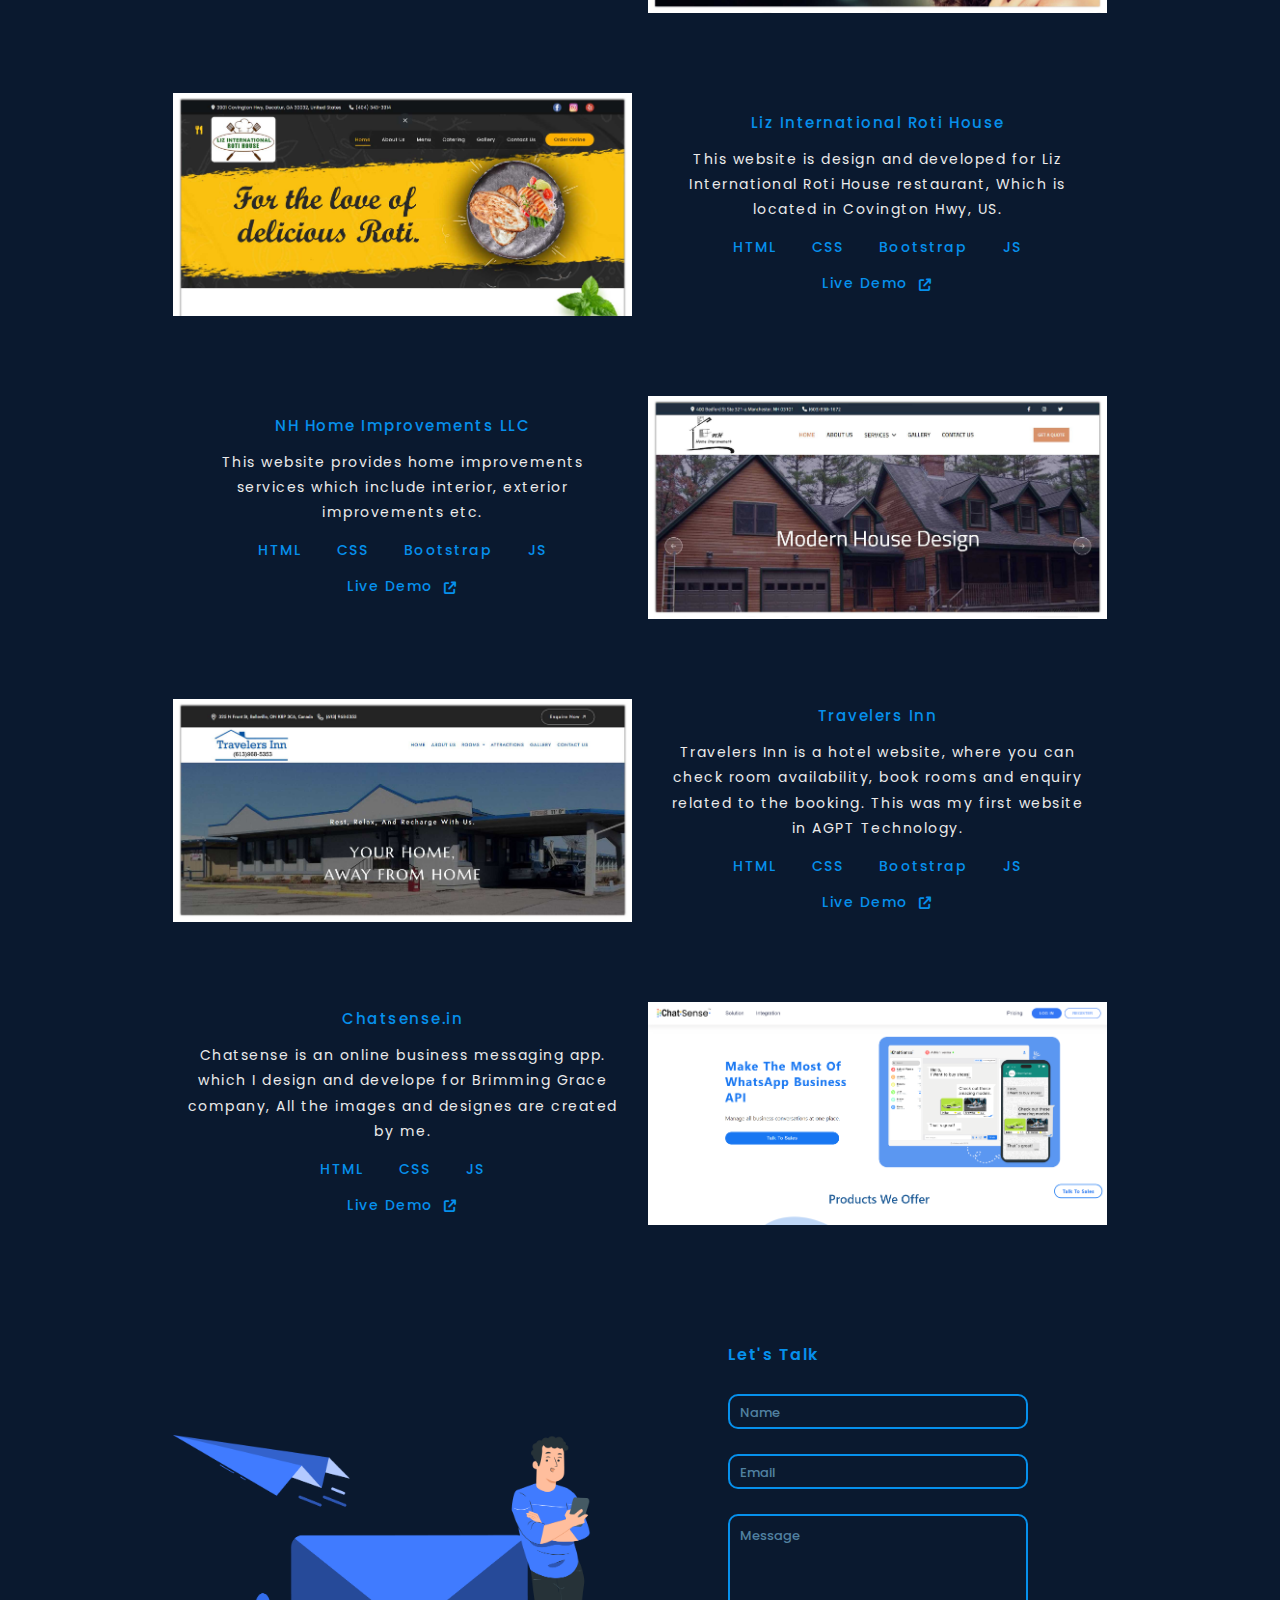
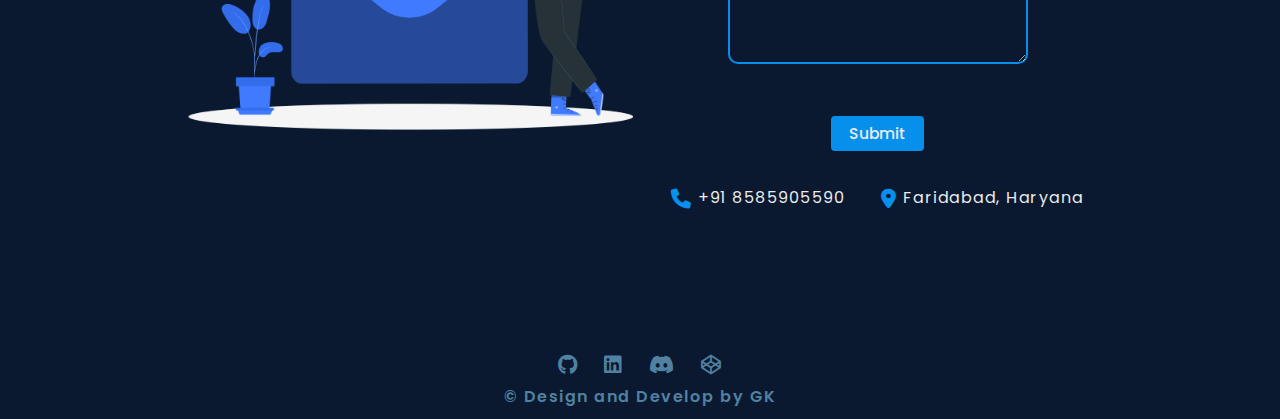
==== commit 69ee5a09: "new project added" ====
--- a/index.html
+++ b/index.html
@@ -300,6 +300,33 @@
               <div class="row align-items-center project_pad flex-row-reverse">
                 <div class="col-md-6">
                   <div class="project-img-box">
+                    <img src="assets/images/projects/lana-saloon.jpg" alt="project1" class="project-image ">
+                  </div>
+                </div>
+                <div class="col-md-6 space">
+                  <div class="project_content text-center">
+                    <h4>Lana Salon Suites</h4>
+                    <p>
+                      Lana Salon Suites is an rental Salon space provider in Lexington US. Which offer your own private suite on rent, I design and develope this website for the company.
+                    </p>
+                    <div class="tech-use">
+                      <span>HTML</span>
+                      <span>CSS</span>
+                      <span>Bootstrap</span>
+                      <span>JS</span>
+                    </div>
+                    <div class="code-demo">
+                      <a href="https://www.lanasalonsuites.com/" target="_blank">
+                        Live Demo 
+                        <i class="fa-solid fa-arrow-up-right-from-square"></i>
+                      </a>
+                    </div>
+                  </div>
+                </div>
+              </div>
+              <div class="row align-items-center project_pad ">
+                <div class="col-md-6">
+                  <div class="project-img-box">
                     <img src="assets/images/projects/liz-international.jpg" alt="project2" class="project-image ">
                   </div>
                 </div>
@@ -324,7 +351,7 @@
                   </div>
                 </div>
               </div>
-              <div class="row align-items-center project_pad">
+              <div class="row align-items-center project_pad flex-row-reverse">
                 <div class="col-md-6">
                   <div class="project-img-box">
                     <img src="assets/images/projects/nh-home.jpg" alt="project3" class="project-image">
@@ -351,34 +378,34 @@
                   </div>
                 </div>
               </div>
+              <div class="row align-items-center project_pad ">
+                <div class="col-md-6">
+                  <div class="project-img-box">
+                    <img src="assets/images/projects/travelers-inn.jpg" alt="project1" class="project-image ">
+                  </div>
+                </div>
+                <div class="col-md-6 space">
+                  <div class="project_content text-center">
+                    <h4>Travelers Inn</h4>
+                    <p>
+                      Travelers Inn is a hotel website, where you can check room availability, book rooms and enquiry related to the booking. This was my first website in AGPT Technology.
+                    </p>
+                    <div class="tech-use">
+                      <span>HTML</span>
+                      <span>CSS</span>
+                      <span>Bootstrap</span>
+                      <span>JS</span>
+                    </div>
+                    <div class="code-demo">
+                      <a href="https://www.travelersinn.ca/" target="_blank">
+                        Live Demo 
+                        <i class="fa-solid fa-arrow-up-right-from-square"></i>
+                      </a>
+                    </div>
+                  </div>
+                </div>
+              </div>
               <div class="row align-items-center project_pad flex-row-reverse">
-                <div class="col-md-6">
-                  <div class="project-img-box">
-                    <img src="assets/images/projects/travelers-inn.jpg" alt="project1" class="project-image ">
-                  </div>
-                </div>
-                <div class="col-md-6 space">
-                  <div class="project_content text-center">
-                    <h4>Travelers Inn</h4>
-                    <p>
-                      Travelers Inn is a hotel website, where you can check room availability, book rooms and enquiry related to the booking. This was my first website in AGPT Technology.
-                    </p>
-                    <div class="tech-use">
-                      <span>HTML</span>
-                      <span>CSS</span>
-                      <span>Bootstrap</span>
-                      <span>JS</span>
-                    </div>
-                    <div class="code-demo">
-                      <a href="https://www.travelersinn.ca/" target="_blank">
-                        Live Demo 
-                        <i class="fa-solid fa-arrow-up-right-from-square"></i>
-                      </a>
-                    </div>
-                  </div>
-                </div>
-              </div>
-              <div class="row align-items-center project_pad">
                 <div class="col-md-6">
                   <div class="project-img-box">
                     <img src="assets/images/projects/chatsense.png" alt="project1" class="project-image ">
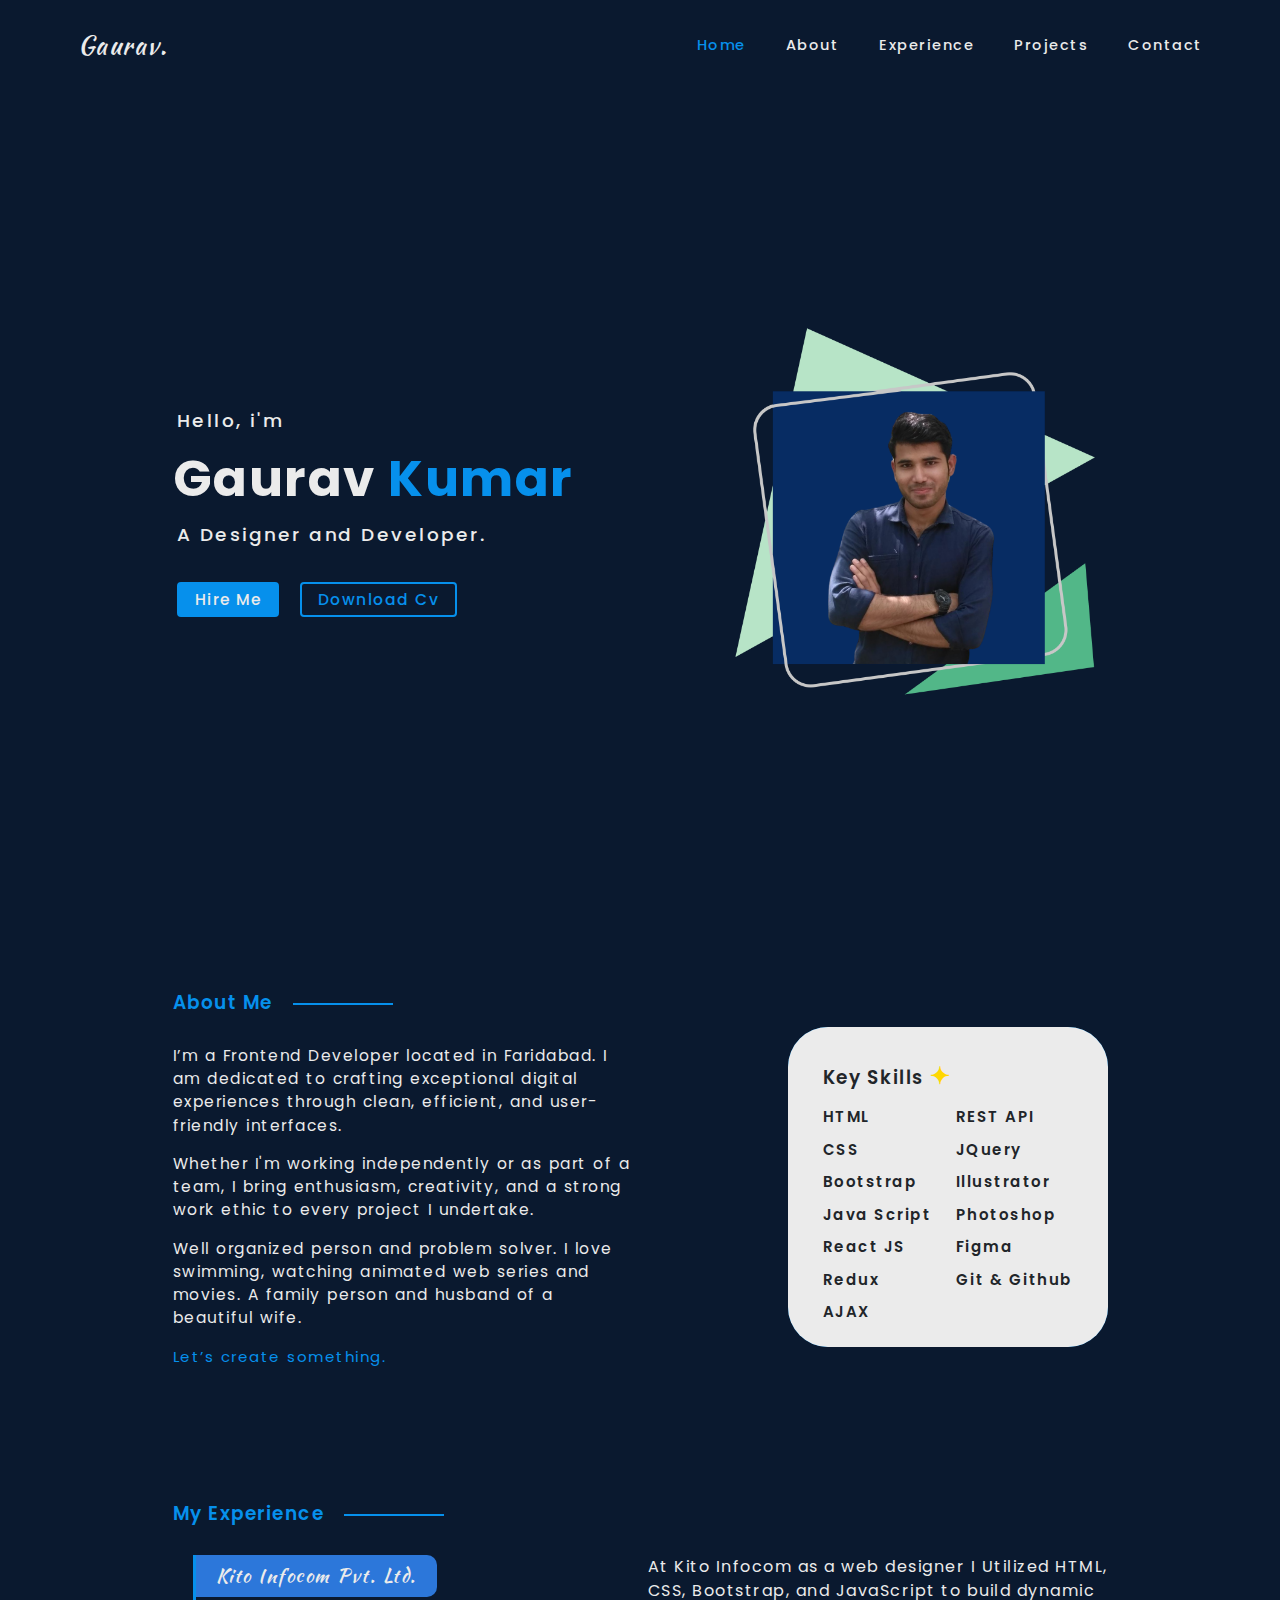
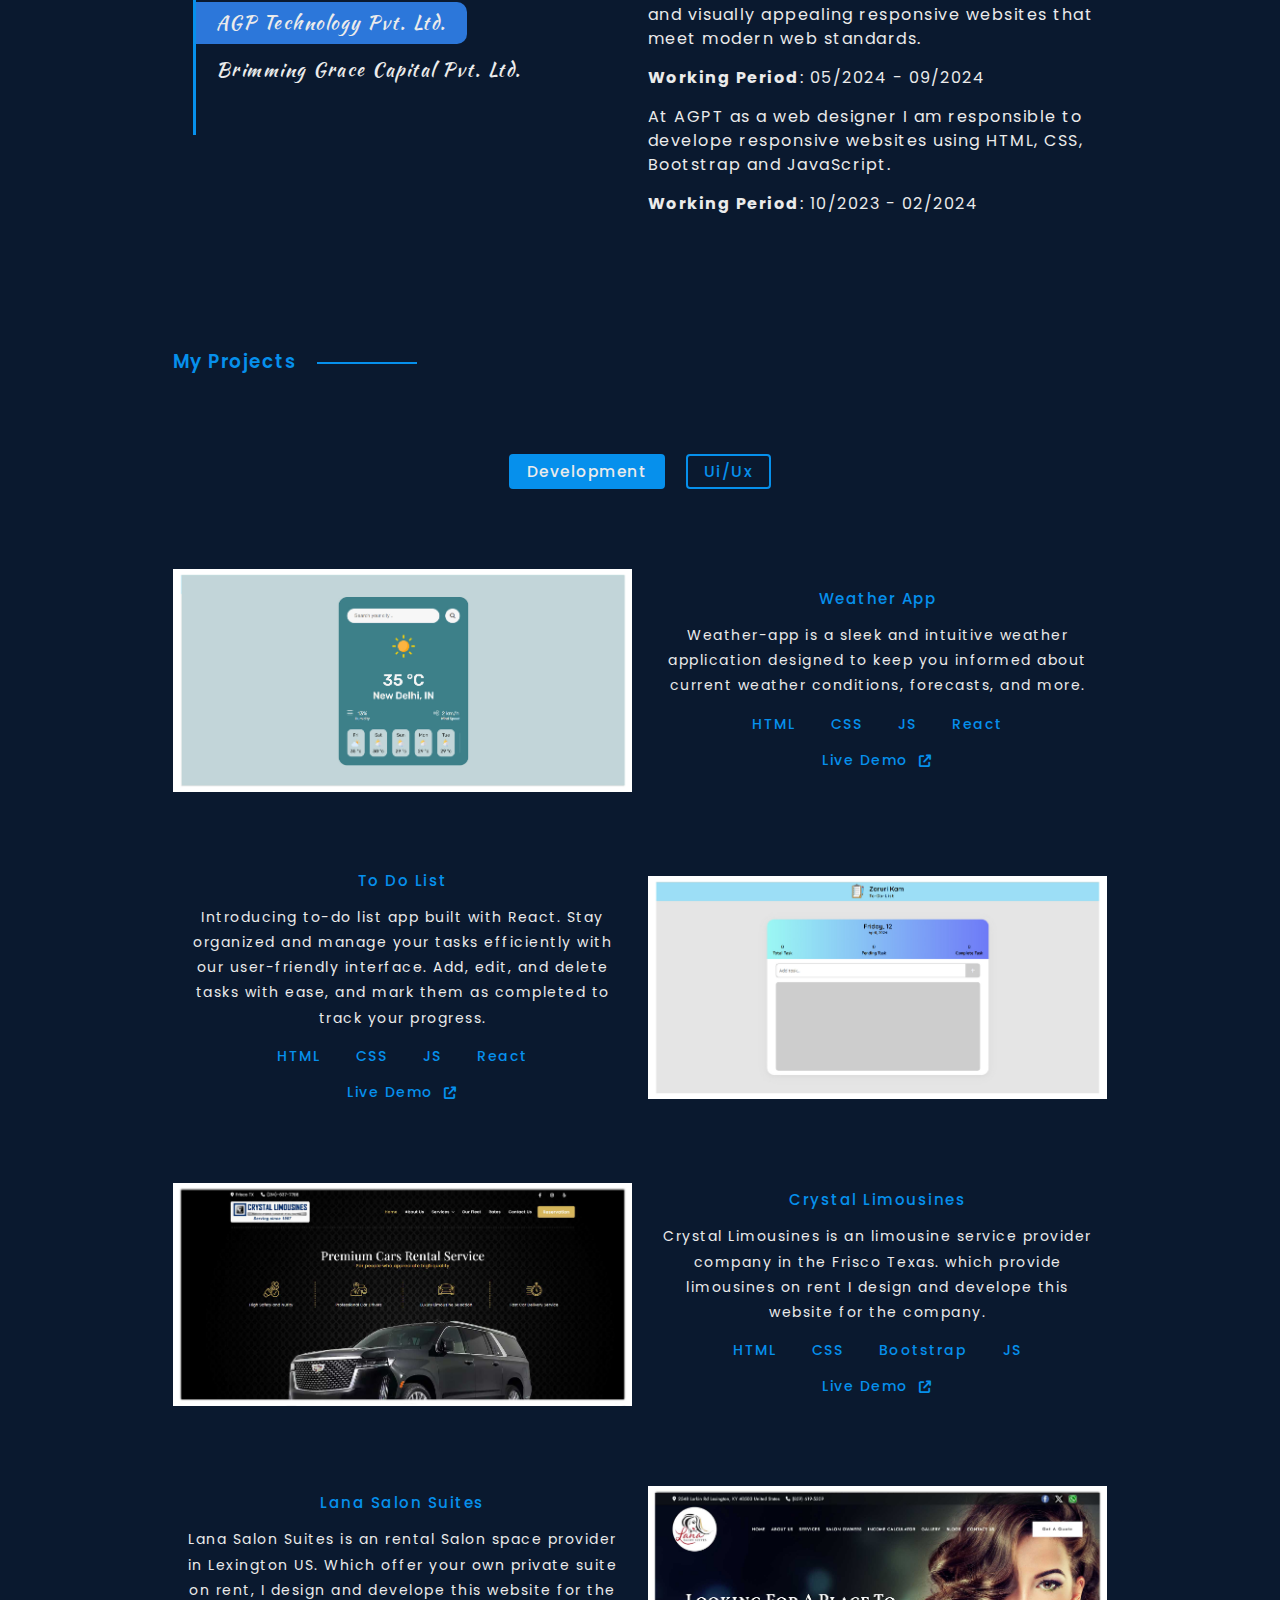
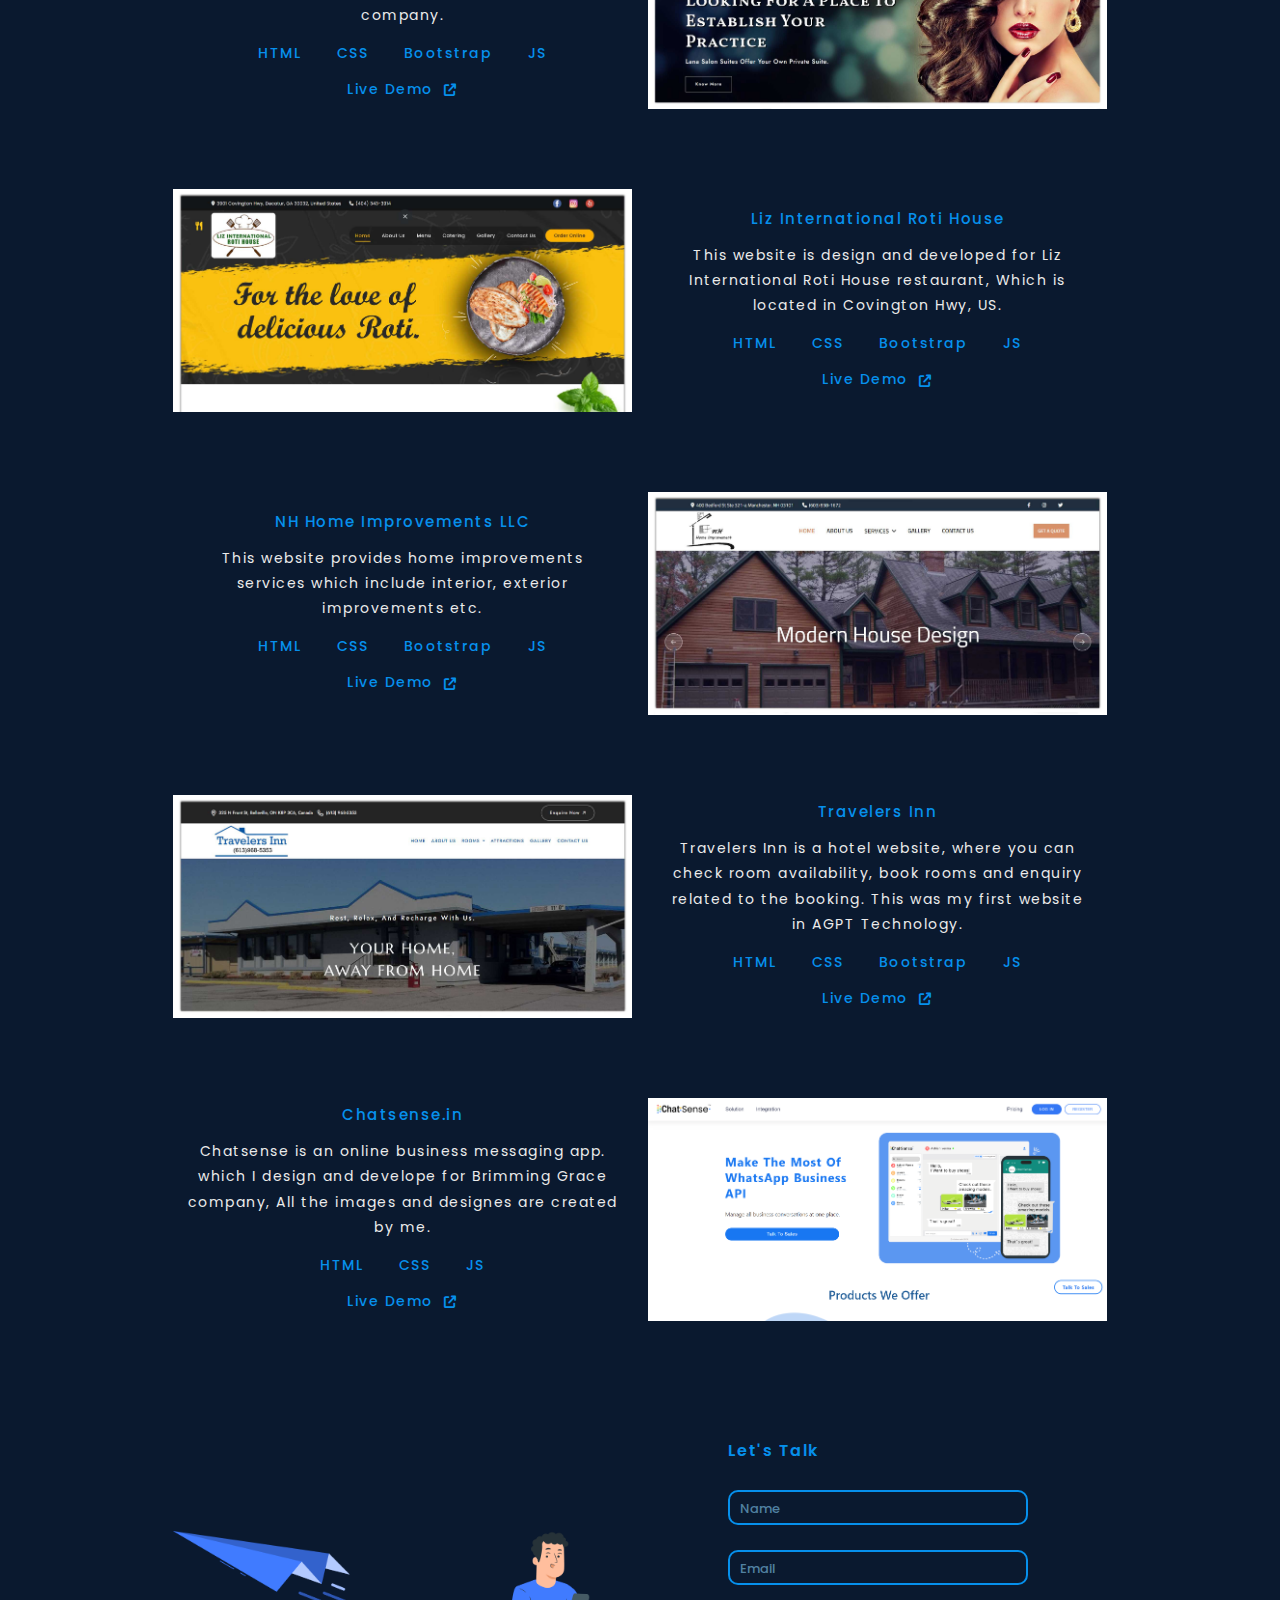
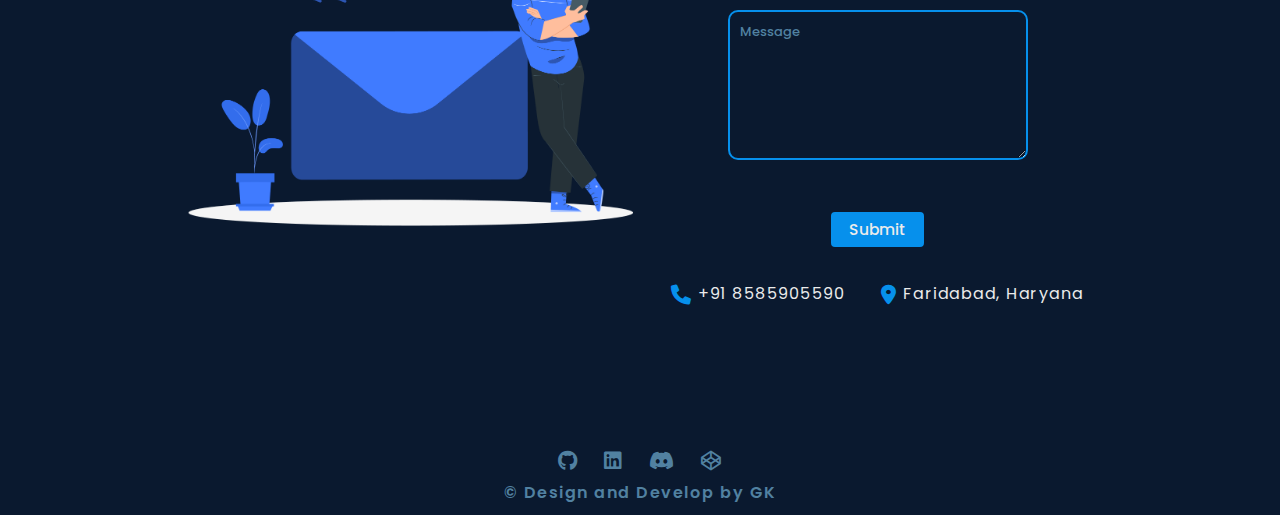
==== commit 99dfbb93: "update experience" ====
--- a/index.html
+++ b/index.html
@@ -176,6 +176,7 @@
             </div>
             <div class="col-md-6">
               <ul class="companies-list">
+                <li><a href="#" class="company active-company" onclick="showCompanyDesc('description3', event)">Kito Infocom Pvt. Ltd.</a></li>
                 <li><a href="#" class="company active-company" onclick="showCompanyDesc('description2', event)">AGP Technology Pvt. Ltd.</a></li>
                 <li><a href="#" class="company" onclick="showCompanyDesc('description1', event)">Brimming Grace Capital Pvt. Ltd.</a></li>
               </ul>
@@ -183,9 +184,14 @@
             <div class="col-md-6">
               <div class="company_detail">
                 <div  id="description2" class="company_desc c-active">
+                  <p>At Kito Infocom as a web designer I Utilized HTML, CSS, Bootstrap, and JavaScript to build dynamic and visually appealing responsive
+                    websites that meet modern web standards.</p>
+                  <p><strong>Working Period</strong>: 05/2024 - 09/2024</p>
+                </div>
+                <div  id="description2" class="company_desc c-active">
                   <p>At AGPT as a web designer I am responsible to develope responsive websites using HTML, CSS, Bootstrap and
                     JavaScript.</p>
-                  <p><strong>Working Period</strong>: 10/2023 - Present</p>
+                  <p><strong>Working Period</strong>: 10/2023 - 02/2024</p>
                 </div>
                 <div  id="description1" class="company_desc">
                   <p>At Brimming Grace where I worked as a Web Designer for their new product Chatsense.in and Dialsense.in</p>
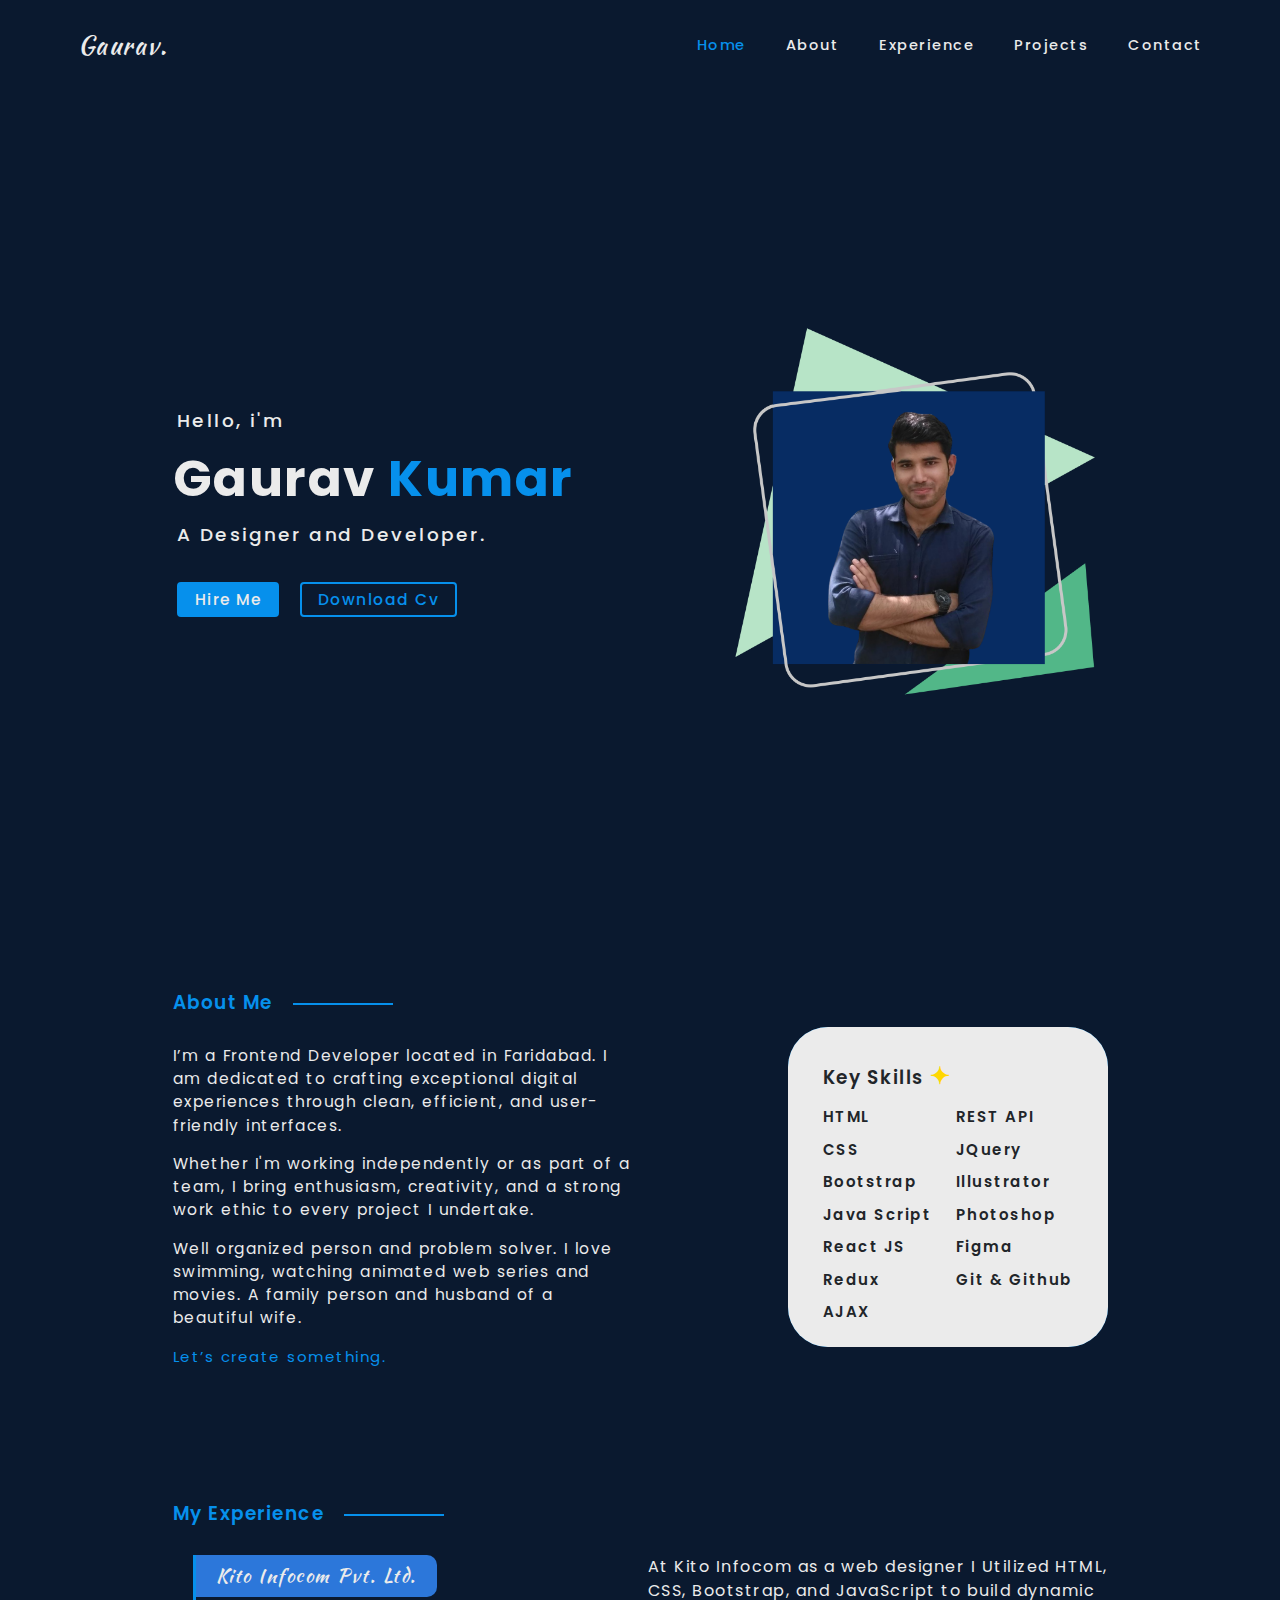
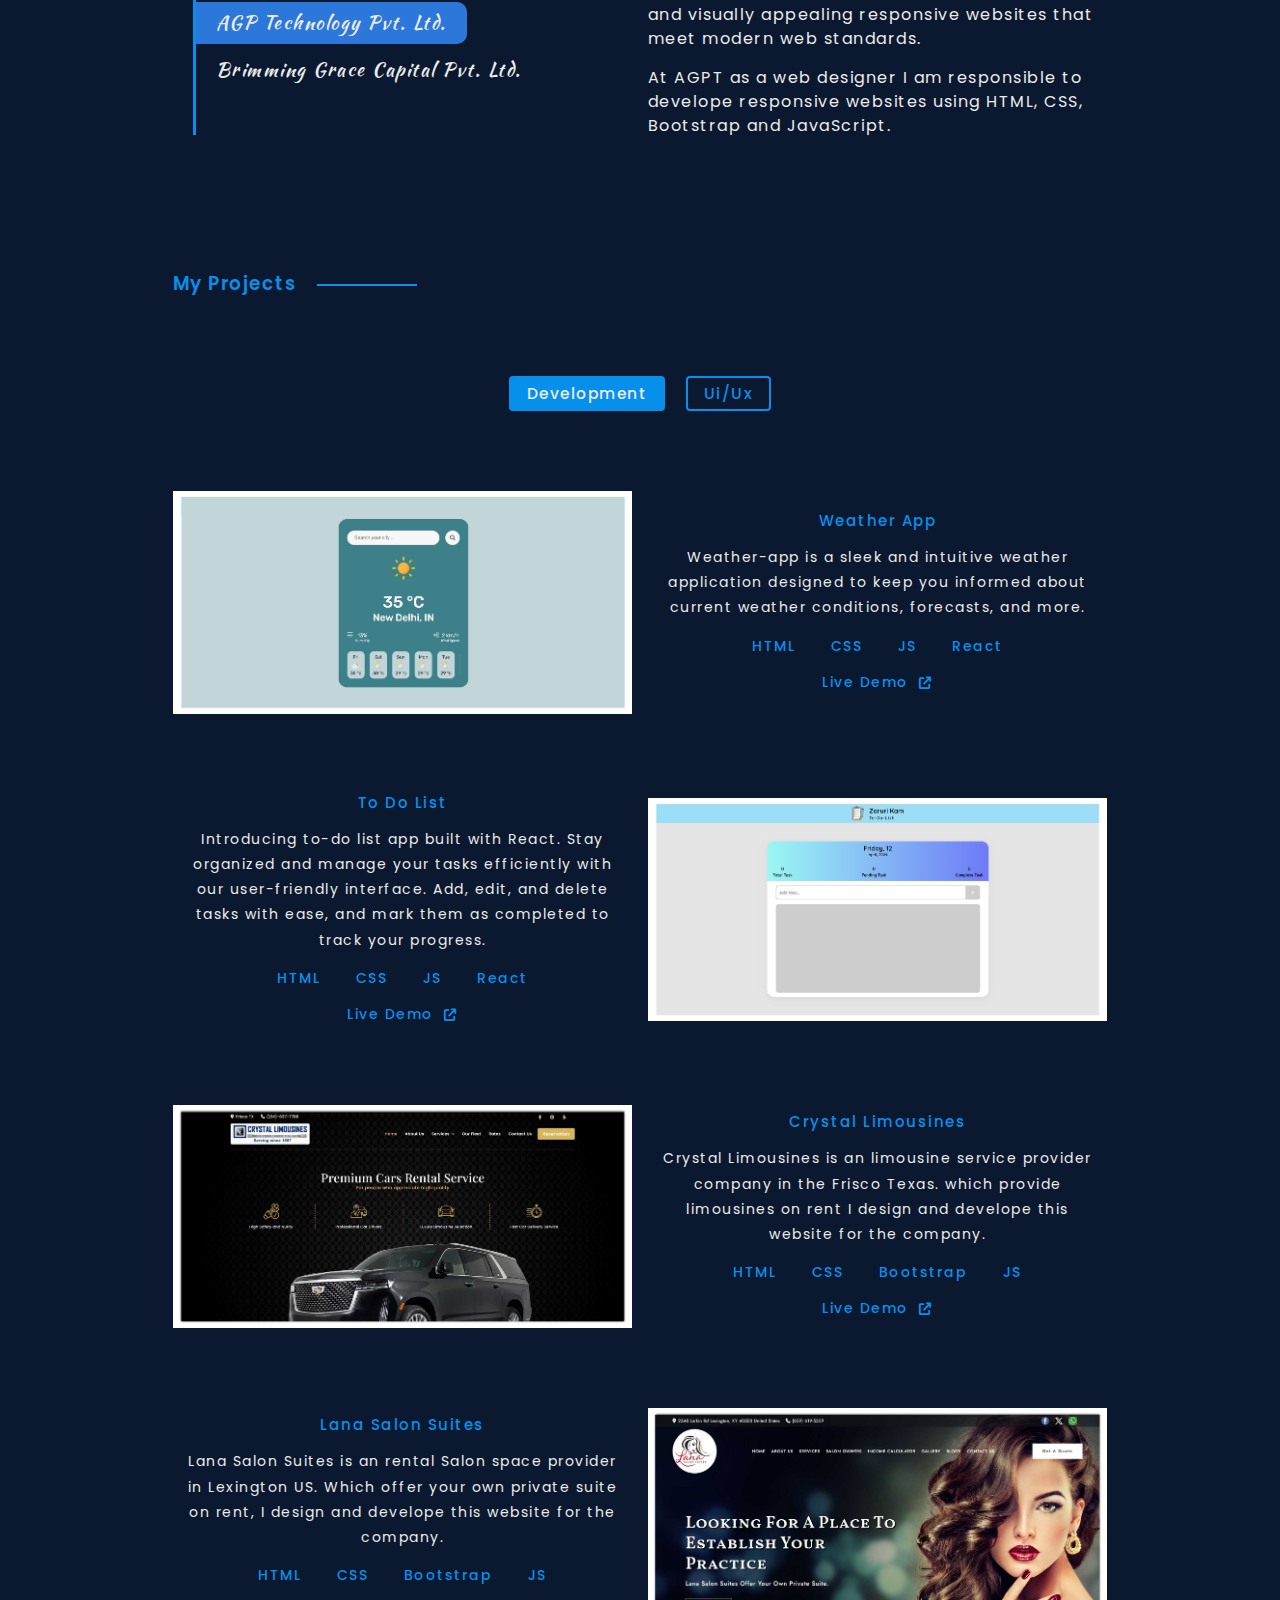
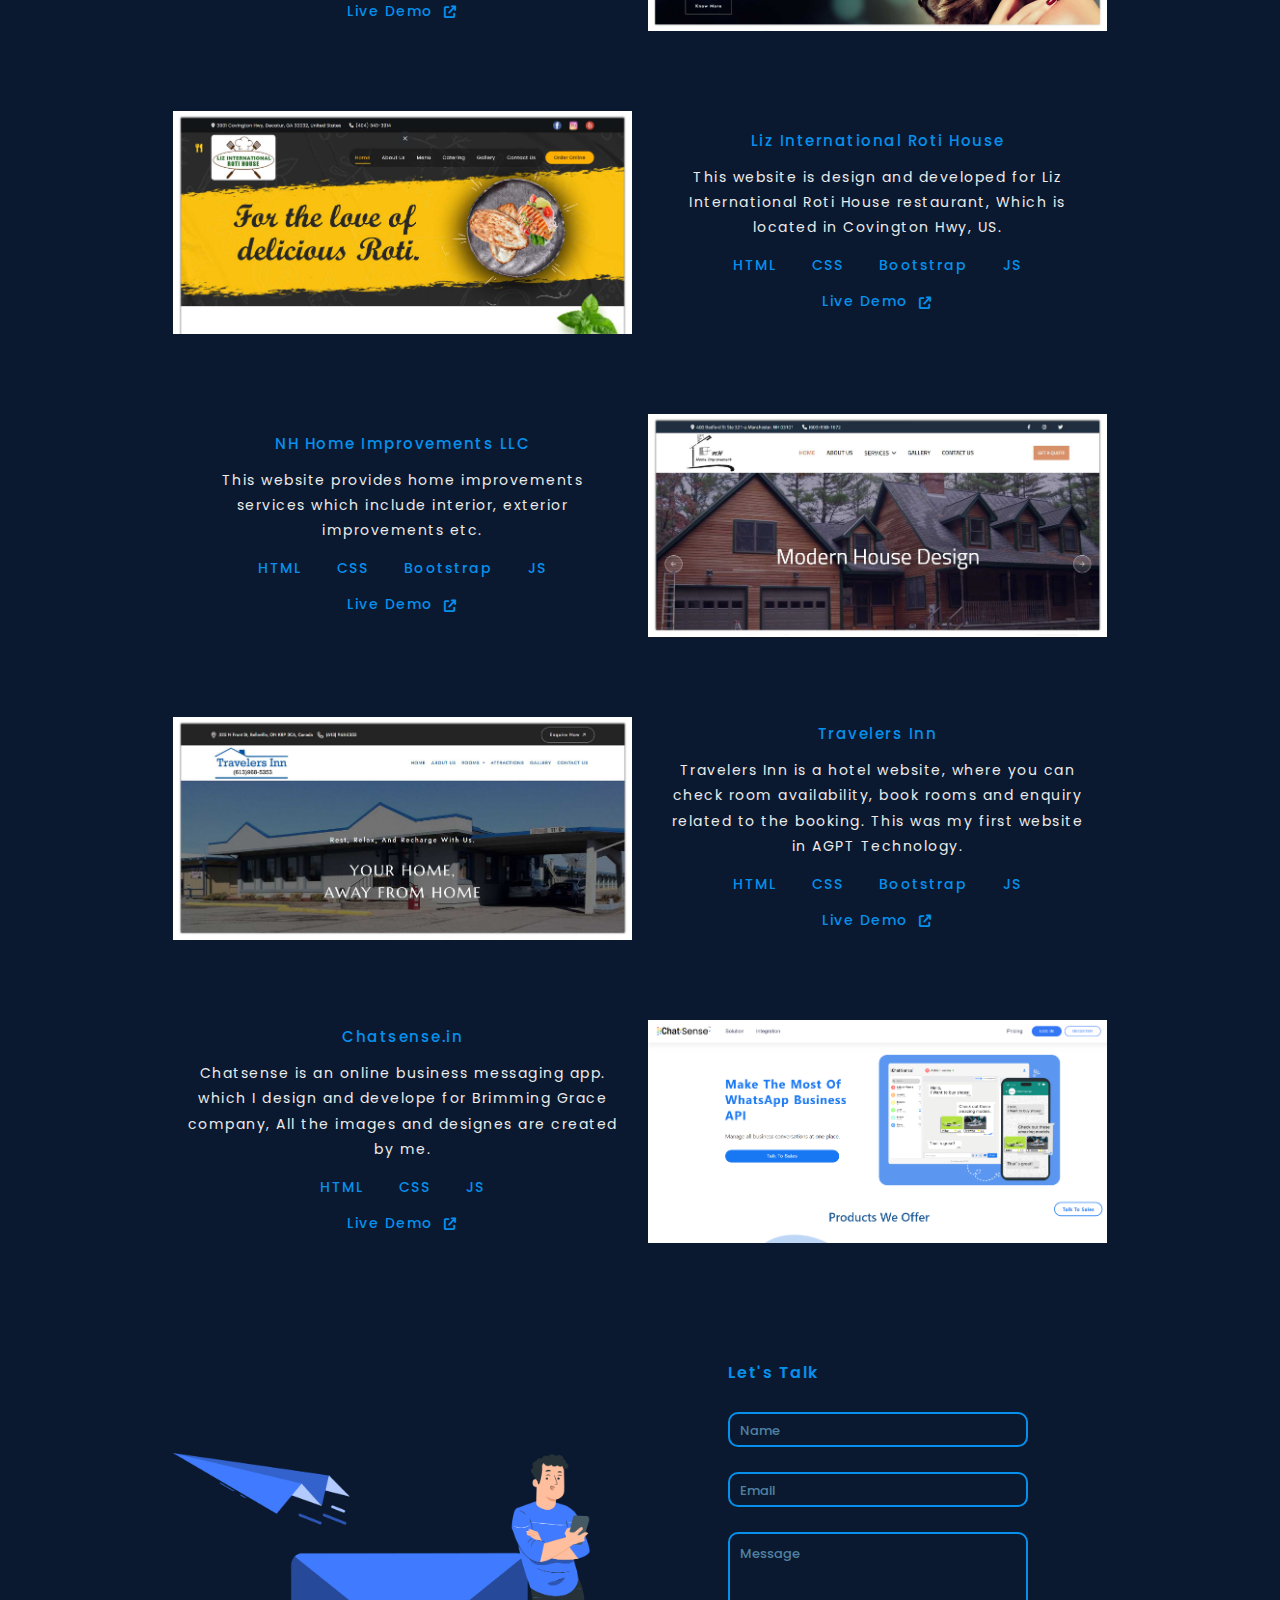
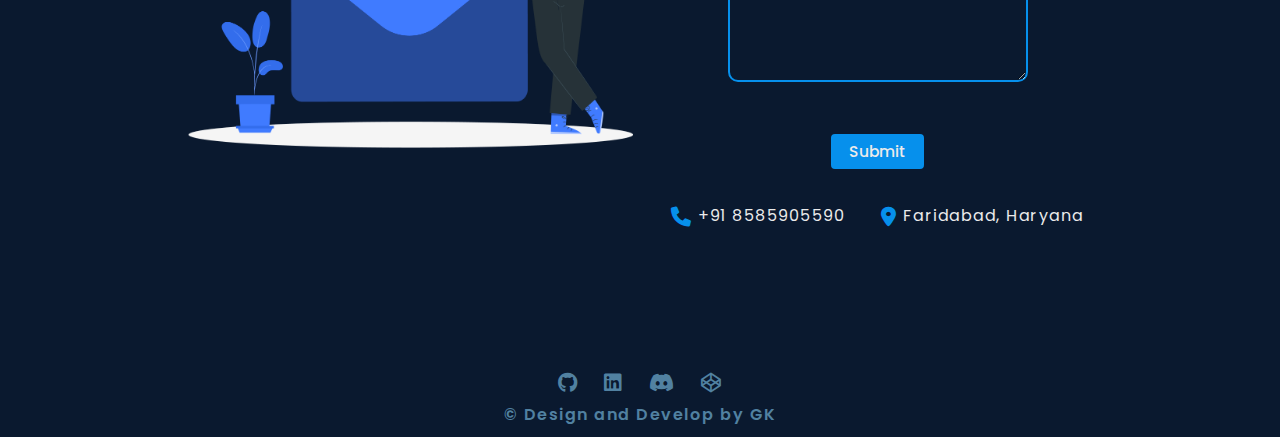
==== commit 216fcbc9: "updated" ====
--- a/index.html
+++ b/index.html
@@ -186,16 +186,16 @@
                 <div  id="description2" class="company_desc c-active">
                   <p>At Kito Infocom as a web designer I Utilized HTML, CSS, Bootstrap, and JavaScript to build dynamic and visually appealing responsive
                     websites that meet modern web standards.</p>
-                  <p><strong>Working Period</strong>: 05/2024 - 09/2024</p>
+                  <!-- <p><strong>Working Period</strong>: 05/2024 - 09/2024</p> -->
                 </div>
                 <div  id="description2" class="company_desc c-active">
                   <p>At AGPT as a web designer I am responsible to develope responsive websites using HTML, CSS, Bootstrap and
                     JavaScript.</p>
-                  <p><strong>Working Period</strong>: 10/2023 - 02/2024</p>
+                  <!-- <p><strong>Working Period</strong>: 10/2023 - 02/2024</p> -->
                 </div>
                 <div  id="description1" class="company_desc">
                   <p>At Brimming Grace where I worked as a Web Designer for their new product Chatsense.in and Dialsense.in</p>
-                  <p><strong>Working Period</strong>: 09/2022 - 10/2023</p>
+                  <!-- <p><strong>Working Period</strong>: 09/2022 - 10/2023</p> -->
                 </div>
               </div>
             </div>
